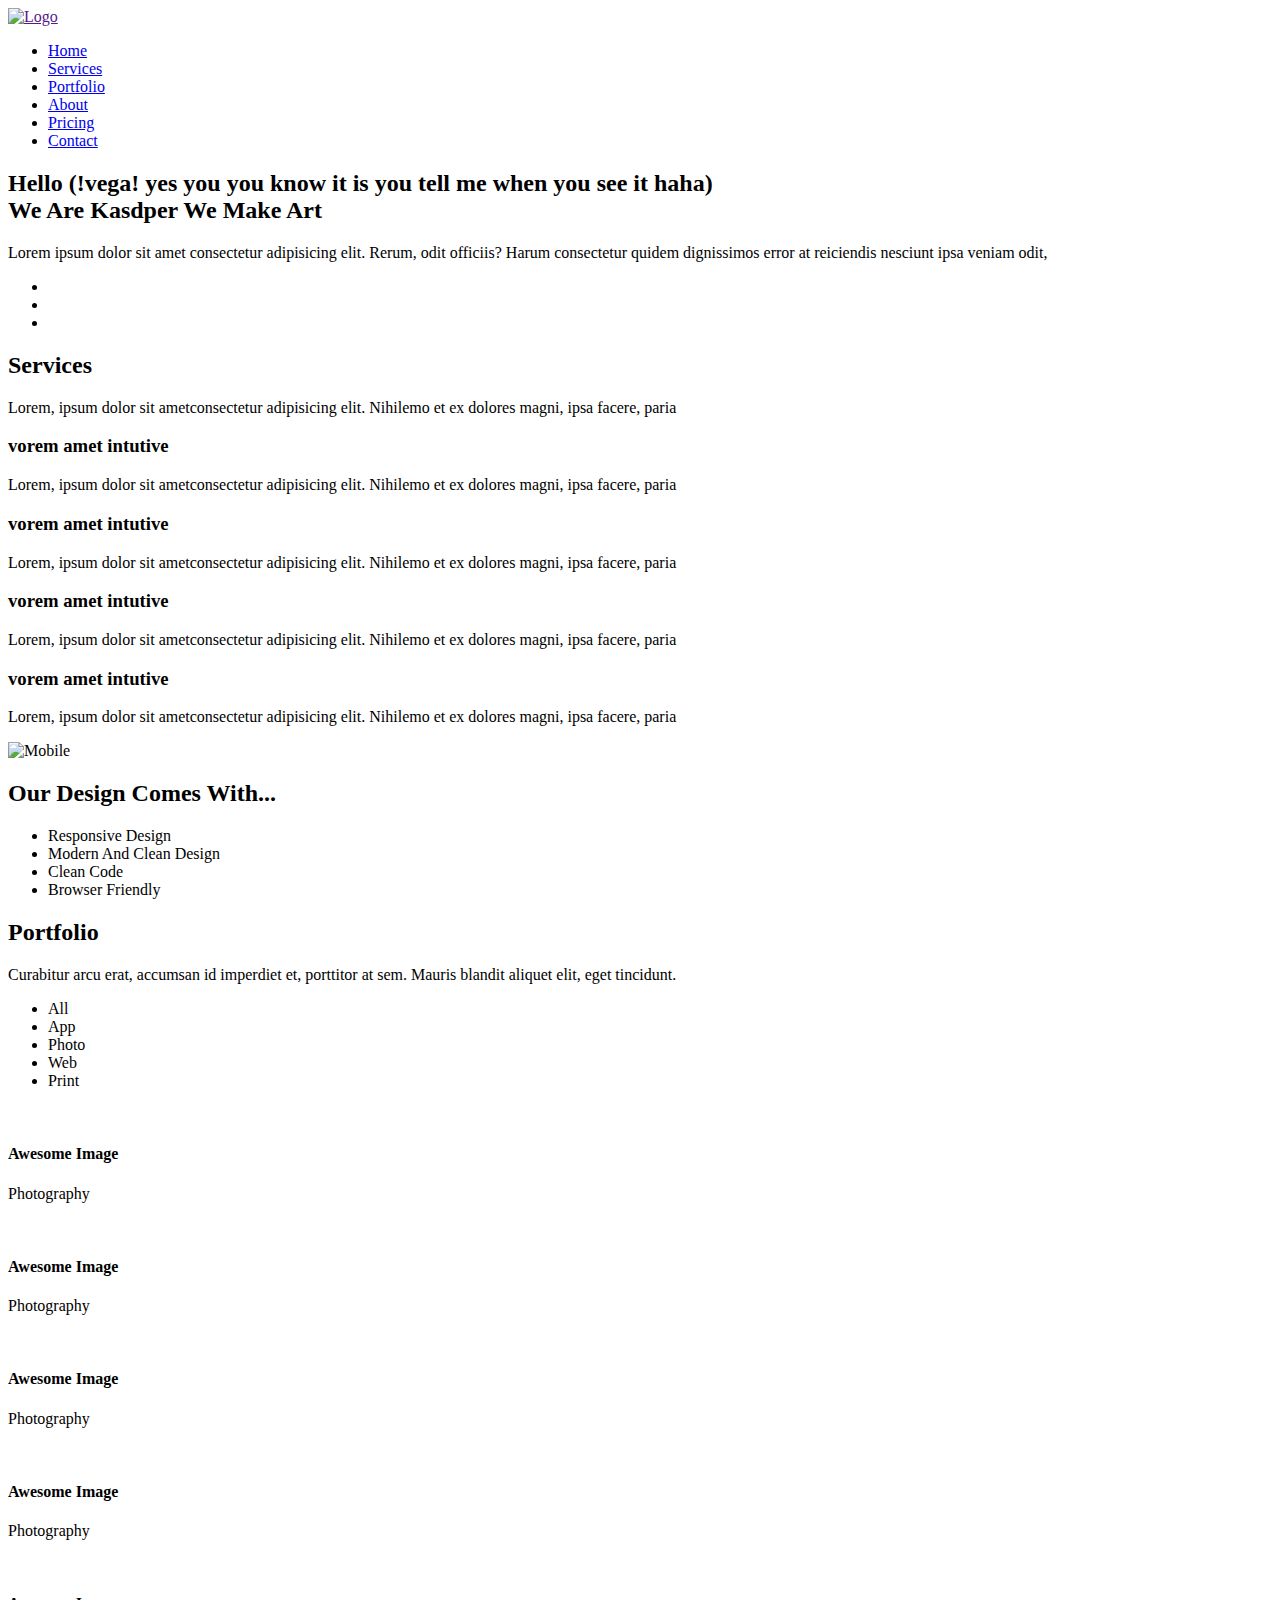
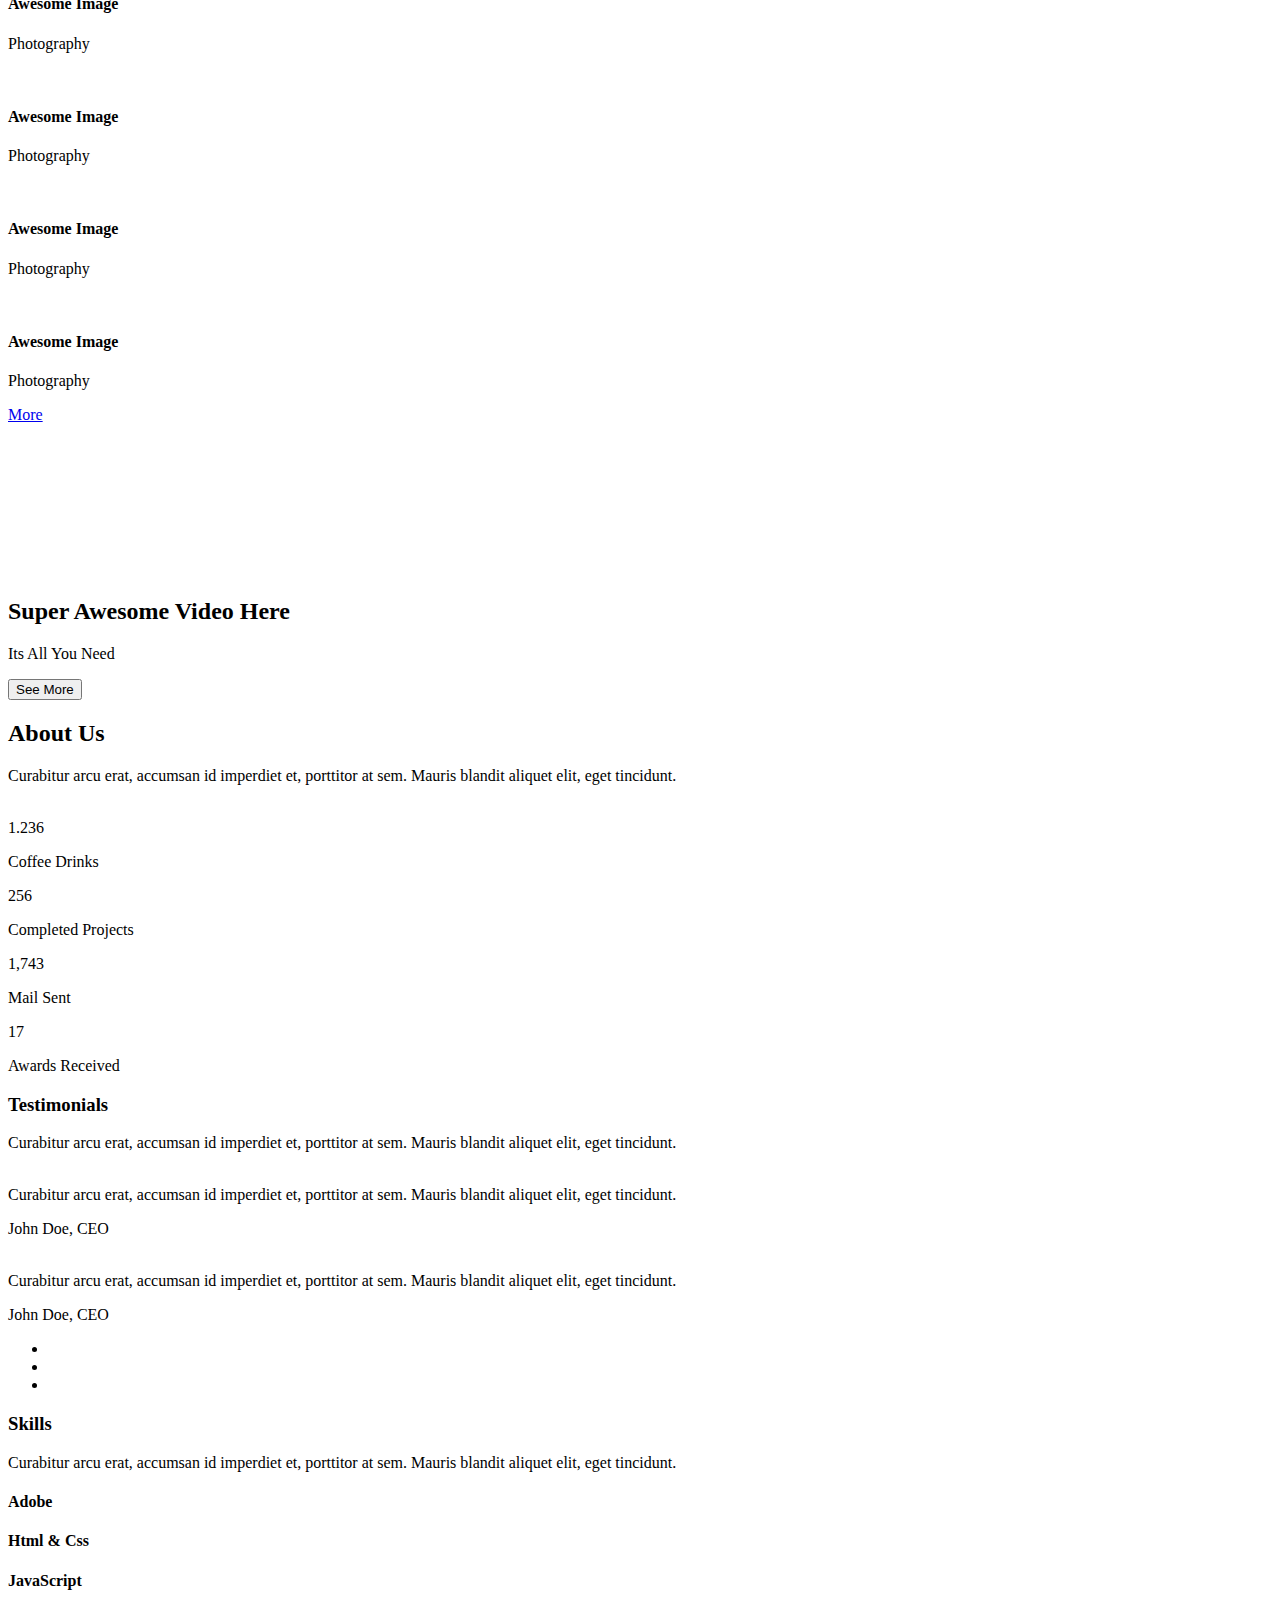
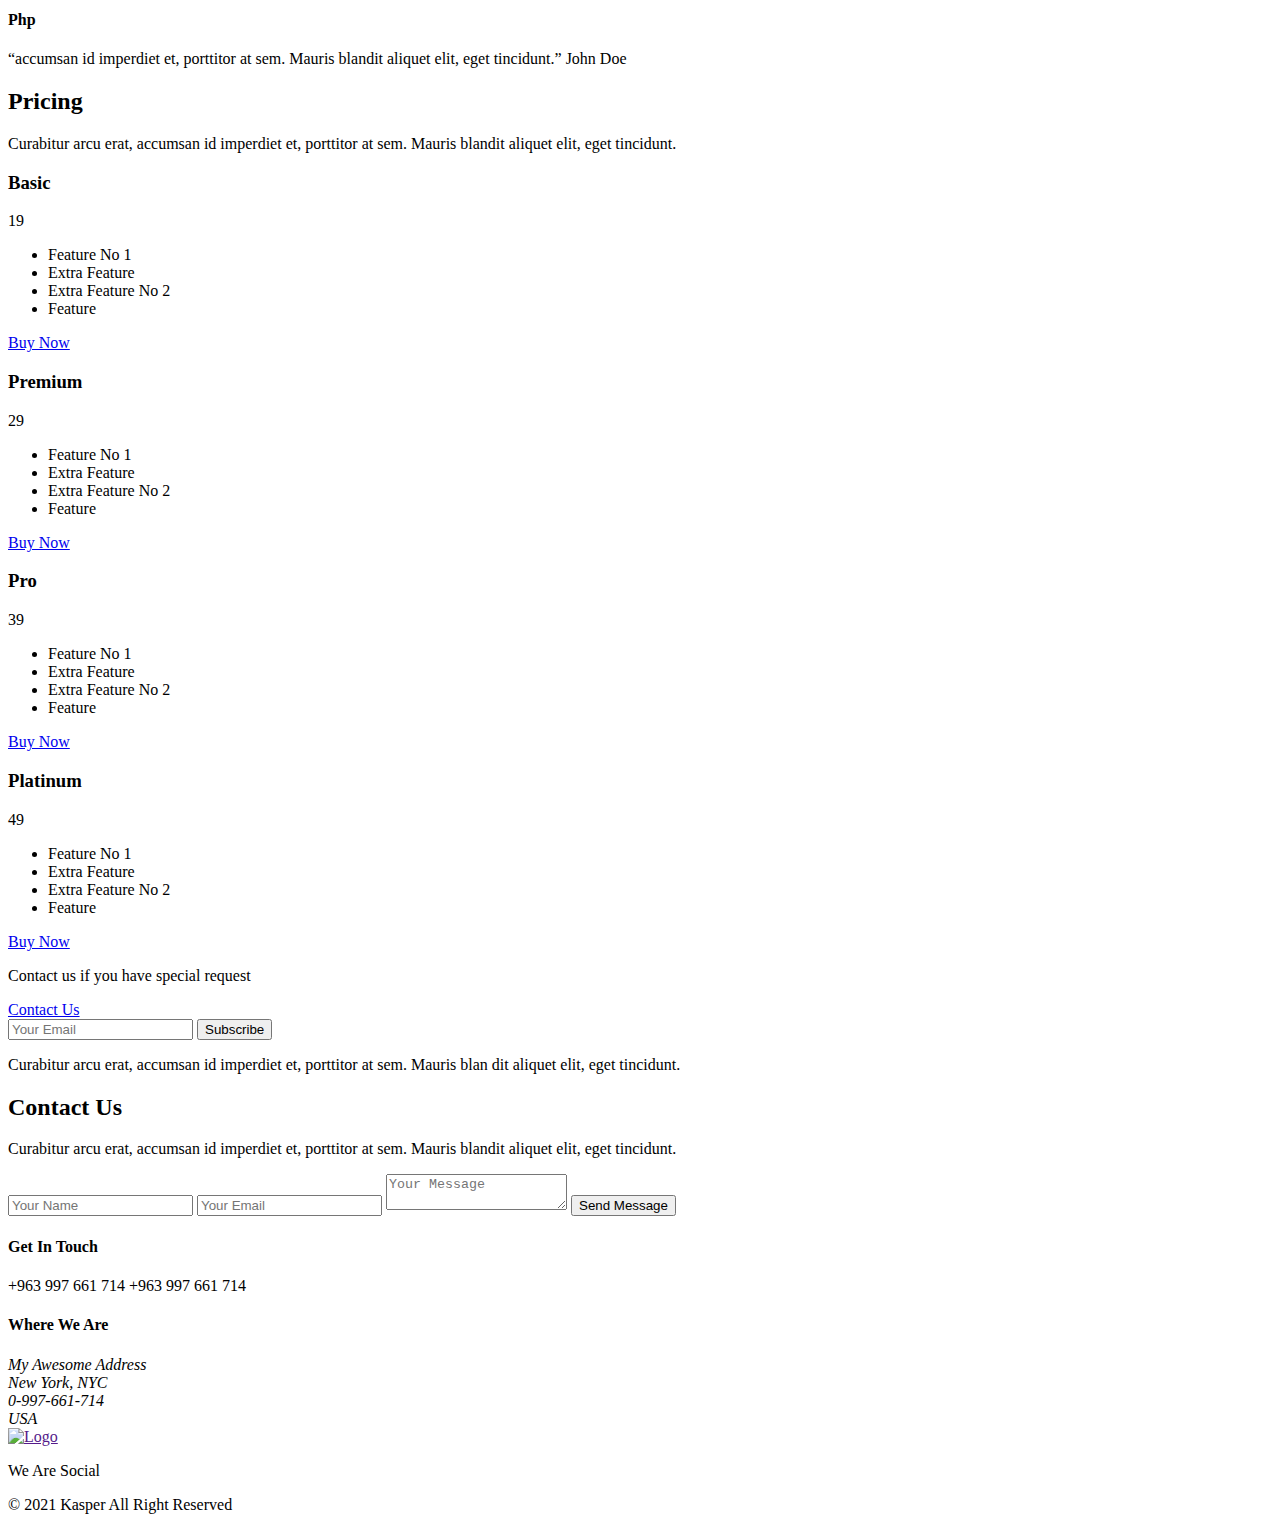
==== template 2/index.html @ e74f60ae "temp" ====
<!DOCTYPE html>
<html lang="en">
  <head>
    <meta charset="UTF-8" />
    <meta http-equiv="X-UA-Compatible" content="IE=edge" />
    <meta name="viewport" content="width=device-width, initial-scale=1.0" />
    <title>kasper your ass | Template Two</title>
    <!-- Render All Elements Normally -->
    <link rel="stylesheet" href="css/normalize.css" />
    <!-- Font Awesome Library -->
    <link rel="stylesheet" href="css/all.min.css" />
    <!-- Main Template CSS File -->
    <link rel="stylesheet" href="css/css.css" />
    <!-- Google Fonts -->
    <link rel="preconnect" href="https://fonts.gstatic.com" />
    <link
      href="https://fonts.googleapis.com/css2?family=Open+Sans:wght@400;700&display=swap"
      rel="stylesheet"
    />
  </head>
  <body>
    <!-- start header -->
    <header>
      <div class="container">
        <a class="logo" href="">
          <img src="./images/images.jpg" alt="Logo" />
        </a>
        <nav>
          <i class="fas fa-bars toggle-menu"></i>
          <ul>
            <li><a class="active" href="#">Home</a></li>
            <li><a href="/services">Services</a></li>
            <li><a href="#portfolio">Portfolio</a></li>
            <li><a href="#">About</a></li>
            <li><a href="#">Pricing</a></li>
            <li><a href="#">Contact</a></li>
          </ul>
          <div class="form">
            <i class="fas fa-search"></i>
          </div>
        </nav>
      </div>
    </header>
    <!-- end header -->
    <!-- start landing -->
    <div class="landing">
      <div class="overlay"></div>
      <div class="text">
        <div class="content">
          <h2>
            Hello (!vega! yes you you know it is you tell me when you see it
            haha)<br />
            We Are Kasdper We Make Art
          </h2>
          <p>
            Lorem ipsum dolor sit amet consectetur adipisicing elit. Rerum, odit
            officiis? Harum consectetur quidem dignissimos error at reiciendis
            nesciunt ipsa veniam odit,
          </p>
        </div>
      </div>
      <i class="fas fa-angle-left change-background fa-2x"></i>
      <i class="fas fa-angle-right change-background fa-2x"></i>
      <ul class="bullets">
        <li></li>
        <li class="active"></li>
        <li></li>
      </ul>
    </div>
    <!-- End Landing -->
    <!-- start services -->
    <div class="services">
      <div class="container">
        <div class="main-heading">
          <h2>Services</h2>
          <p>
            Lorem, ipsum dolor sit ametconsectetur adipisicing elit. Nihilemo et
            ex dolores magni, ipsa facere, paria
          </p>
        </div>
        <div class="services-container">
          <!-- 4 copys of srv-box with diff icons -->
          <div class="srv-box">
            <i class="fas fa-desktop fa-3x"></i>
            <div class="text">
              <h3>vorem amet intutive</h3>
              <p>
                Lorem, ipsum dolor sit ametconsectetur adipisicing elit.
                Nihilemo et ex dolores magni, ipsa facere, paria
              </p>
            </div>
          </div>
          <div class="srv-box">
            <i class="fas fa-cog fa-3x"></i>
            <div class="text">
              <h3>vorem amet intutive</h3>
              <p>
                Lorem, ipsum dolor sit ametconsectetur adipisicing elit.
                Nihilemo et ex dolores magni, ipsa facere, paria
              </p>
            </div>
          </div>
          <div class="srv-box">
            <i class="fas fa-pencil-ruler fa-3x"></i>
            <div class="text">
              <h3>vorem amet intutive</h3>
              <p>
                Lorem, ipsum dolor sit ametconsectetur adipisicing elit.
                Nihilemo et ex dolores magni, ipsa facere, paria
              </p>
            </div>
          </div>
          <div class="srv-box">
            <i class="fas fa-camera fa-3x"></i>
            <div class="text">
              <h3>vorem amet intutive</h3>
              <p>
                Lorem, ipsum dolor sit ametconsectetur adipisicing elit.
                Nihilemo et ex dolores magni, ipsa facere, paria
              </p>
            </div>
          </div>
        </div>
      </div>
    </div>
    <!-- end services -->
    <!-- start design -->
    <div class="design">
      <div class="image">
        <img src="./images/download.png" alt="Mobile" />
      </div>
      <div class="text">
        <h2>Our Design Comes With...</h2>
        <ul>
          <li>Responsive Design</li>
          <li>Modern And Clean Design</li>
          <li>Clean Code</li>
          <li>Browser Friendly</li>
        </ul>
      </div>
    </div>
    <!-- end design -->
    <!-- Start Portfolio -->
    <div id="portfolio" class="portfolio">
      <div class="container">
        <div class="main-heading">
          <h2>Portfolio</h2>
          <p>
            Curabitur arcu erat, accumsan id imperdiet et, porttitor at sem.
            Mauris blandit aliquet elit, eget tincidunt.
          </p>
        </div>
        <ul class="shuffle">
          <li class="active">All</li>
          <li>App</li>
          <li>Photo</li>
          <li>Web</li>
          <li>Print</li>
        </ul>
      </div>
      <div class="imgs-container">
        <div class="box">
          <img src="./images/1.jpeg" alt="" />
          <div class="caption">
            <h4>Awesome Image</h4>
            <p>Photography</p>
          </div>
        </div>
        <div class="box">
          <img src="./images/1.jpeg" alt="" />
          <div class="caption">
            <h4>Awesome Image</h4>
            <p>Photography</p>
          </div>
        </div>
        <div class="box">
          <img src="./images/1.jpeg" alt="" />
          <div class="caption">
            <h4>Awesome Image</h4>
            <p>Photography</p>
          </div>
        </div>
        <div class="box">
          <img src="./images/1.jpeg" alt="" />
          <div class="caption">
            <h4>Awesome Image</h4>
            <p>Photography</p>
          </div>
        </div>
        <div class="box">
          <img src="./images/1.jpeg" alt="" />
          <div class="caption">
            <h4>Awesome Image</h4>
            <p>Photography</p>
          </div>
        </div>
        <div class="box">
          <img src="./images/1.jpeg" alt="" />
          <div class="caption">
            <h4>Awesome Image</h4>
            <p>Photography</p>
          </div>
        </div>
        <div class="box">
          <img src="./images/1.jpeg" alt="" />
          <div class="caption">
            <h4>Awesome Image</h4>
            <p>Photography</p>
          </div>
        </div>
        <div class="box">
          <img src="./images/1.jpeg" alt="" />
          <div class="caption">
            <h4>Awesome Image</h4>
            <p>Photography</p>
          </div>
        </div>
      </div>
      <a href="#" class="more">More</a>
    </div>
    <!-- End Portfolio -->
    <div class="video">
      <video autoplay muted loop>
        <source
          src="./images/The Lamb and the Wolf - Kindred voices(720P_HD).mp4"
          type="video/mp4"
        />
      </video>
      <div class="text">
        <h2>Super Awesome Video Here</h2>
        <p>Its All You Need</p>
        <button>See More</button>
      </div>
    </div>
    <!-- End Video -->
    <!-- Start About -->
    <div class="about">
      <div class="container">
        <div class="main-heading">
          <h2>About Us</h2>
          <p>
            Curabitur arcu erat, accumsan id imperdiet et, porttitor at sem.
            Mauris blandit aliquet elit, eget tincidunt.
          </p>
        </div>
        <img src="./images/about.jpg" alt="" />
      </div>
    </div>
    <!-- End About -->
    <!-- Start Stats -->
    <div class="stats">
      <div class="container">
        <div class="box">
          <i class="fas fa-mug-hot"></i>
          <div class="number">1.236</div>
          <p>Coffee Drinks</p>
        </div>
        <div class="box">
          <i class="far fa-folder"></i>
          <div class="number">256</div>
          <p>Completed Projects</p>
        </div>
        <div class="box">
          <i class="far fa-envelope"></i>
          <div class="number">1,743</div>
          <p>Mail Sent</p>
        </div>
        <div class="box">
          <i class="fas fa-trophy"></i>
          <div class="number">17</div>
          <p>Awards Received</p>
        </div>
      </div>
    </div>
    <!-- End Stats -->
    <!-- Start Skills -->
    <div class="our-skills">
      <div class="container">
        <div class="testimonials">
          <h3>Testimonials</h3>
          <p>
            Curabitur arcu erat, accumsan id imperdiet et, porttitor at sem.
            Mauris blandit aliquet elit, eget tincidunt.
          </p>
          <div class="content">
            <img src="./images/avatar.jpg" alt="" />
            <div class="text">
              Curabitur arcu erat, accumsan id imperdiet et, porttitor at sem.
              Mauris blandit aliquet elit, eget tincidunt.
              <p>John Doe, CEO</p>
            </div>
          </div>
          <div class="content">
            <img src="./images/avatar.jpg" alt="" />
            <div class="text">
              Curabitur arcu erat, accumsan id imperdiet et, porttitor at sem.
              Mauris blandit aliquet elit, eget tincidunt.
              <p>John Doe, CEO</p>
            </div>
          </div>
          <ul class="bullets">
            <li></li>
            <li class="active"></li>
            <li></li>
          </ul>
        </div>
        <div class="skills">
          <h3>Skills</h3>
          <p>
            Curabitur arcu erat, accumsan id imperdiet et, porttitor at sem.
            Mauris blandit aliquet elit, eget tincidunt.
          </p>
          <div class="prog-holder">
            <h4>Adobe</h4>
            <div class="prog">
              <span style="width: 90%" data-progress="90%"></span>
            </div>
          </div>
          <div class="prog-holder">
            <h4>Html &amp; Css</h4>
            <div class="prog">
              <span style="width: 85%" data-progress="85%"></span>
            </div>
          </div>
          <div class="prog-holder">
            <h4>JavaScript</h4>
            <div class="prog">
              <span style="width: 80%" data-progress="80%"></span>
            </div>
          </div>
          <div class="prog-holder">
            <h4>Php</h4>
            <div class="prog">
              <span style="width: 90%" data-progress="90%"></span>
            </div>
          </div>
        </div>
      </div>
    </div>
    <!-- End Skills -->
    <!-- Start Quote -->
    <div class="quote">
      <div class="container">
        <q
          >accumsan id imperdiet et, porttitor at sem. Mauris blandit aliquet
          elit, eget tincidunt.</q
        >
        <span>John Doe</span>
      </div>
    </div>
    <!-- End Quote -->
    <!-- Start Pricing -->
    <div class="pricing">
      <div class="container">
        <div class="main-heading">
          <h2>Pricing</h2>
          <p>
            Curabitur arcu erat, accumsan id imperdiet et, porttitor at sem.
            Mauris blandit aliquet elit, eget tincidunt.
          </p>
        </div>
        <div class="plans">
          <div class="plan">
            <div class="head">
              <h3>Basic</h3>
              <span>19</span>
            </div>
            <ul>
              <li>Feature No 1</li>
              <li>Extra Feature</li>
              <li>Extra Feature No 2</li>
              <li>Feature</li>
            </ul>
            <div class="foot">
              <a href="#">Buy Now</a>
            </div>
          </div>
          <div class="plan">
            <div class="head">
              <h3>Premium</h3>
              <span>29</span>
            </div>
            <ul>
              <li>Feature No 1</li>
              <li>Extra Feature</li>
              <li>Extra Feature No 2</li>
              <li>Feature</li>
            </ul>
            <div class="foot">
              <a href="#">Buy Now</a>
            </div>
          </div>
          <div class="plan">
            <div class="head">
              <h3>Pro</h3>
              <span>39</span>
            </div>
            <ul>
              <li>Feature No 1</li>
              <li>Extra Feature</li>
              <li>Extra Feature No 2</li>
              <li>Feature</li>
            </ul>
            <div class="foot">
              <a href="#">Buy Now</a>
            </div>
          </div>
          <div class="plan">
            <div class="head">
              <h3>Platinum</h3>
              <span>49</span>
            </div>
            <ul>
              <li>Feature No 1</li>
              <li>Extra Feature</li>
              <li>Extra Feature No 2</li>
              <li>Feature</li>
            </ul>
            <div class="foot">
              <a href="#">Buy Now</a>
            </div>
          </div>
        </div>
        <p class="contact-text">Contact us if you have special request</p>
        <a href="#" class="contact-link">Contact Us</a>
      </div>
    </div>
    <!-- End Pricing -->
    <!-- Start Subscribe -->
    <div class="subscribe">
      <div class="container">
        <form action="">
          <i class="far fa-envelope fa-lg"></i>
          <input type="email" name="mail" placeholder="Your Email" />
          <input type="submit" value="Subscribe" />
        </form>
        <p>
          Curabitur arcu erat, accumsan id imperdiet et, porttitor at sem.
          Mauris blan dit aliquet elit, eget tincidunt.
        </p>
      </div>
    </div>
    <!-- End Subscribe -->
    <!-- Start Contact -->
    <div class="contact">
      <div class="container">
        <div class="main-heading">
          <h2>Contact Us</h2>
          <p>
            Curabitur arcu erat, accumsan id imperdiet et, porttitor at sem.
            Mauris blandit aliquet elit, eget tincidunt.
          </p>
        </div>
        <div class="content">
          <form action="">
            <input
              class="main-input"
              type="text"
              name="name"
              placeholder="Your Name"
            />
            <input
              class="main-input"
              type="email"
              name="mail"
              placeholder="Your Email"
            />
            <textarea
              class="main-input"
              name="message"
              placeholder="Your Message"
            ></textarea>
            <input type="submit" value="Send Message" />
          </form>
          <div class="info">
            <h4>Get In Touch</h4>
            <span class="phone">+963 997 661 714</span>
            <span class="phone">+963 997 661 714</span>
            <h4>Where We Are</h4>
            <address>
              My Awesome Address <br />New York, NYC<br />0-997-661-714<br />USA
            </address>
          </div>
        </div>
      </div>
    </div>
    <!-- End Contact -->
    <!-- Start Footer -->
    <div class="footer">
      <div class="container">
        <a class="logo" href="">
          <img src="./images/images.jpg" alt="Logo" />
        </a>
        <p>We Are Social</p>
        <div class="social-icons">
          <a
            class="face"
            href="https://www.facebook.com/yazan.melsy"
            target="_blank"
            ><i class="fab fa-facebook-f"></i
          ></a>
          <a class="tweet" href="#" target="_blank"
            ><i class="fab fa-twitter"></i
          ></a>
          <a class="home" href="#" target="_blank"
            ><i class="fas fa-home"></i
          ></a>
          <a class="link" href="#" target="_blank"
            ><i class="fab fa-linkedin"></i
          ></a>
        </div>
        <p class="copyright">
          &copy; 2021 <span>Kasper</span> All Right Reserved
        </p>
      </div>
    </div>
    <!-- End Footer -->
    <span class="up"></span>
    <script src="main.js"></script>
  </body>
</html>
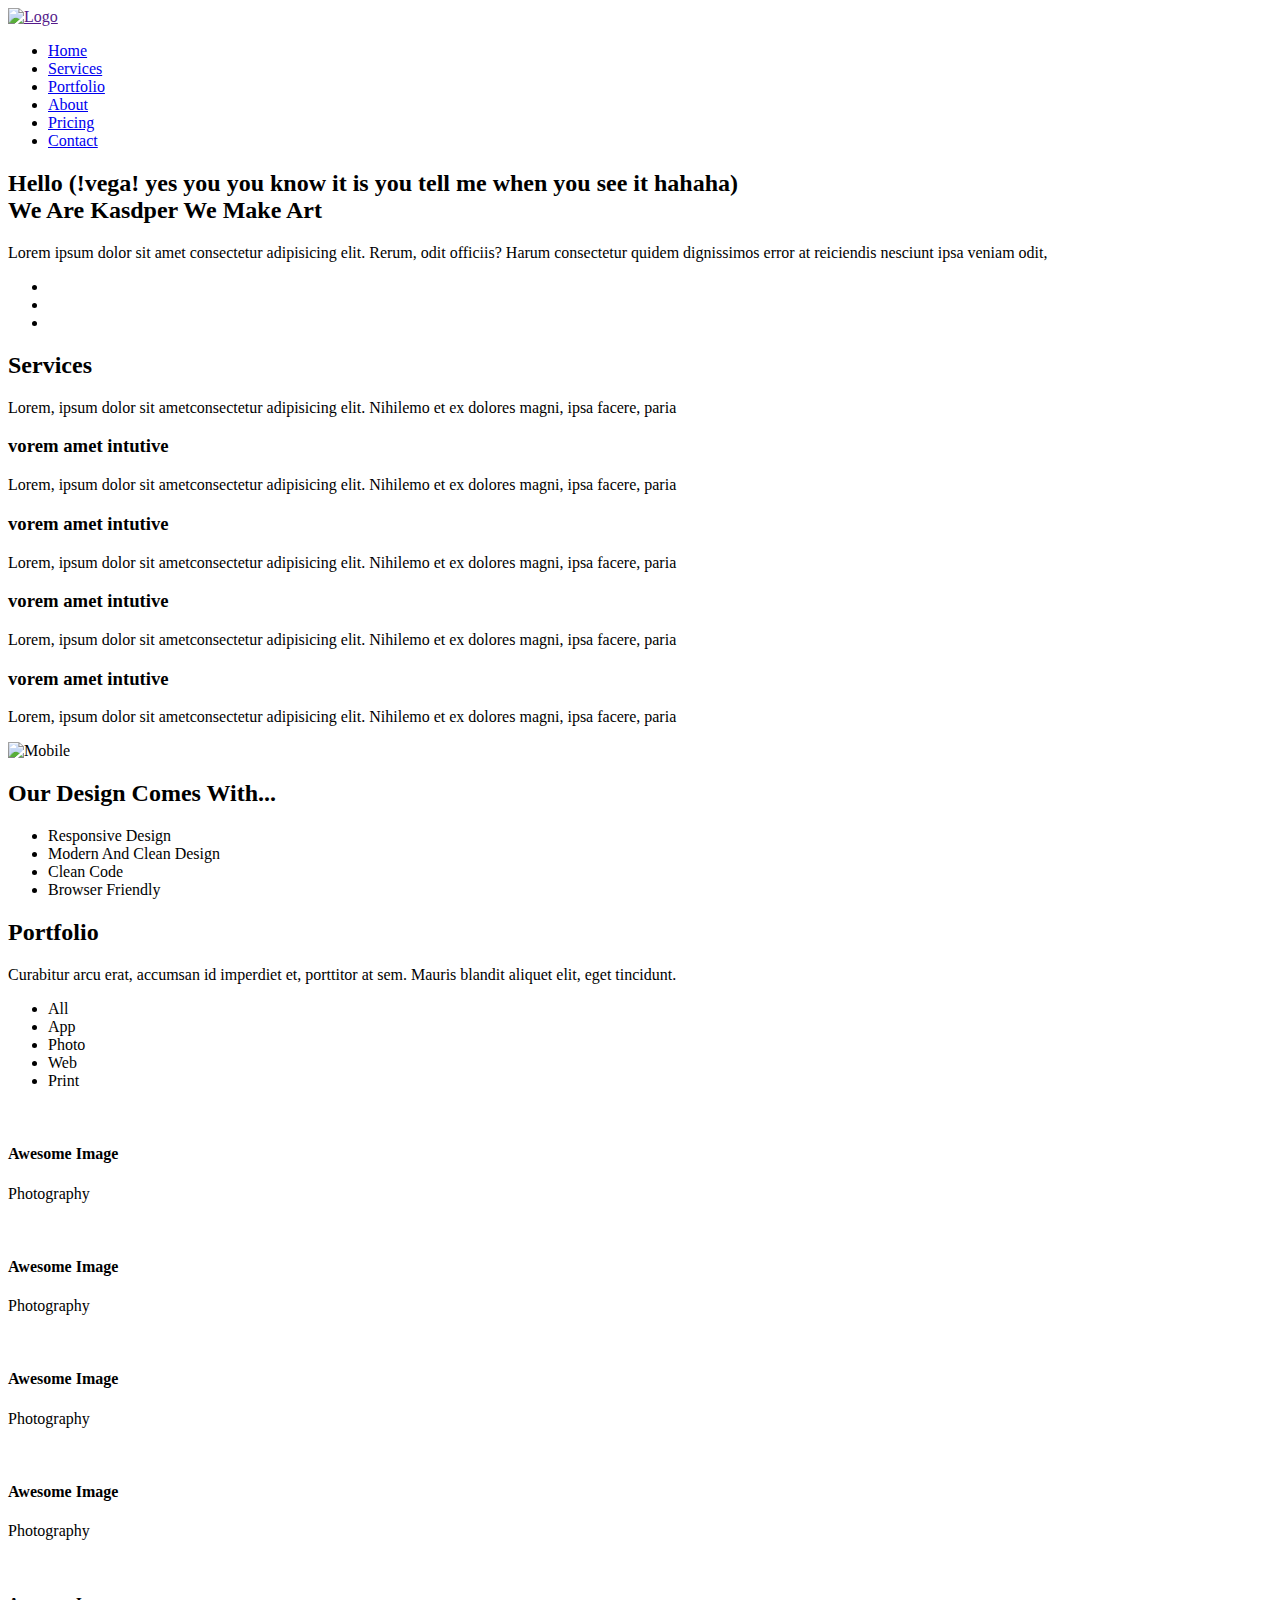
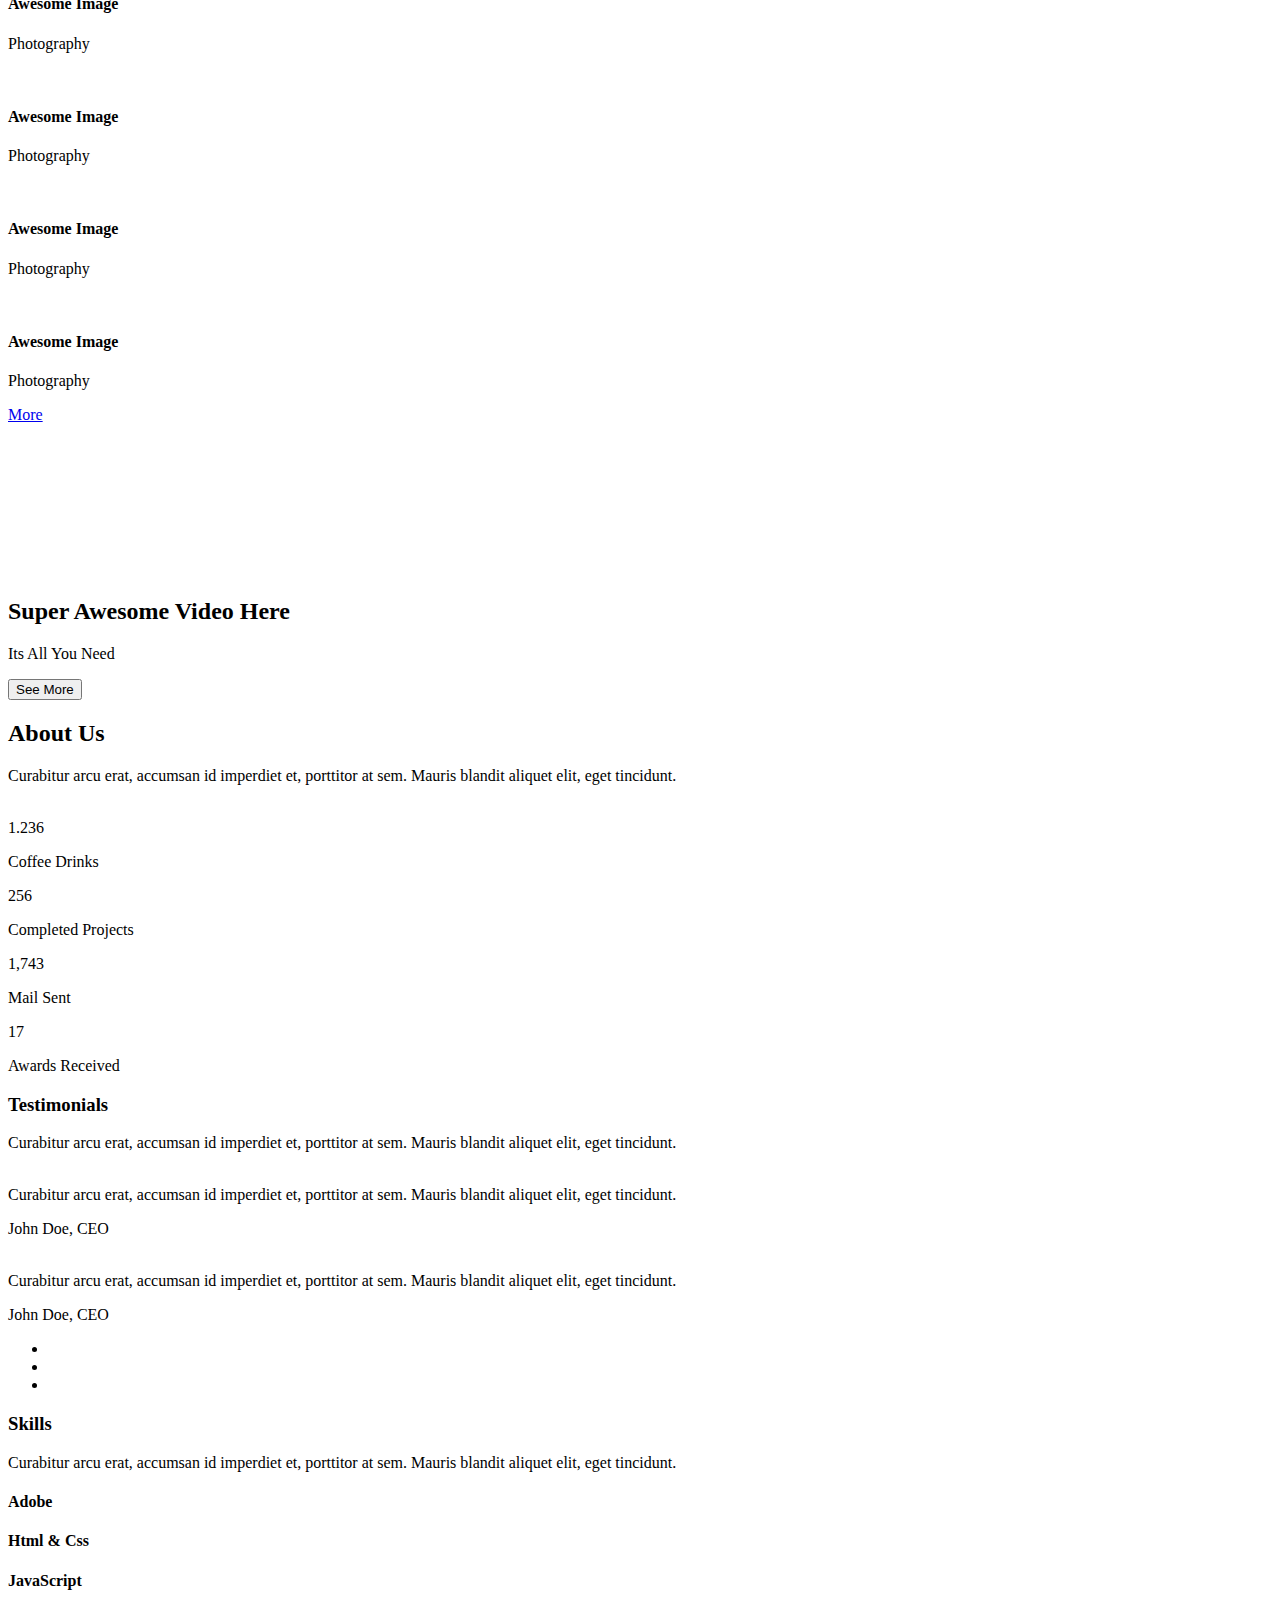
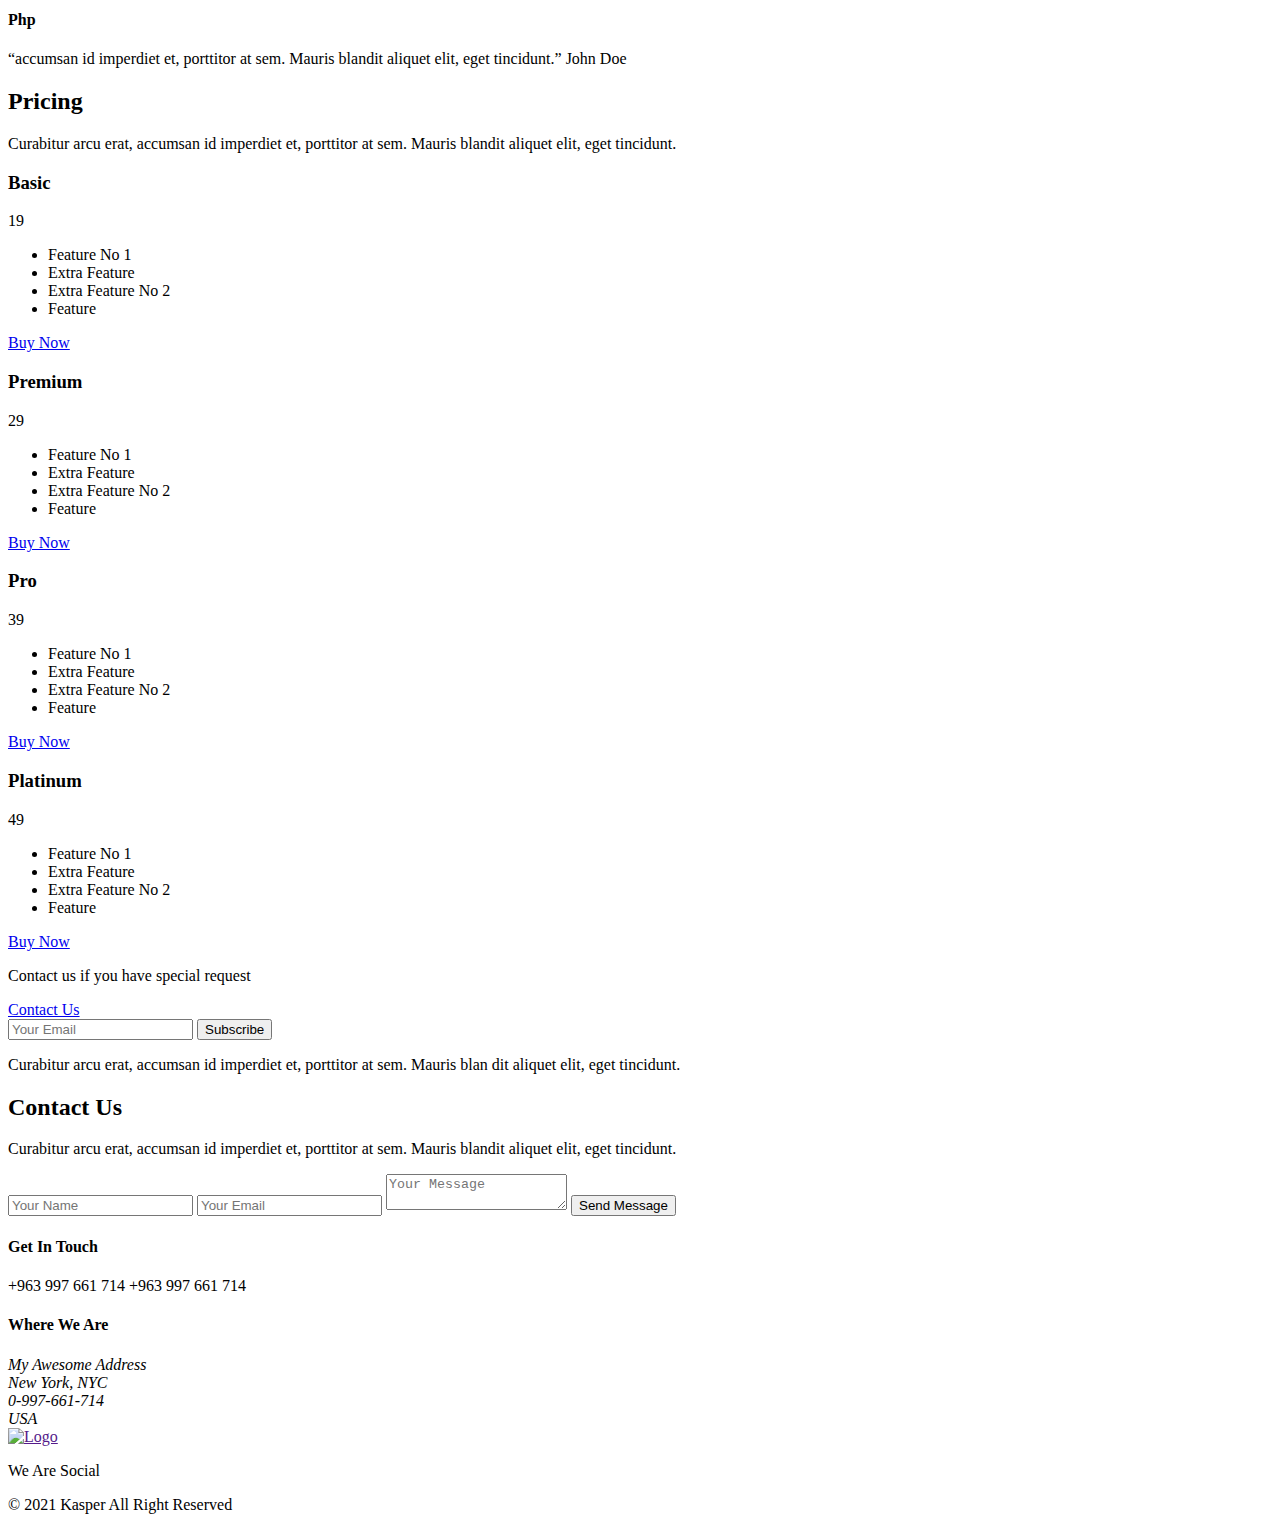
==== commit 9cbc0a66: "d" ====
--- a/template 2/index.html
+++ b/template 2/index.html
@@ -49,7 +49,7 @@
         <div class="content">
           <h2>
             Hello (!vega! yes you you know it is you tell me when you see it
-            haha)<br />
+            hahaha)<br />
             We Are Kasdper We Make Art
           </h2>
           <p>
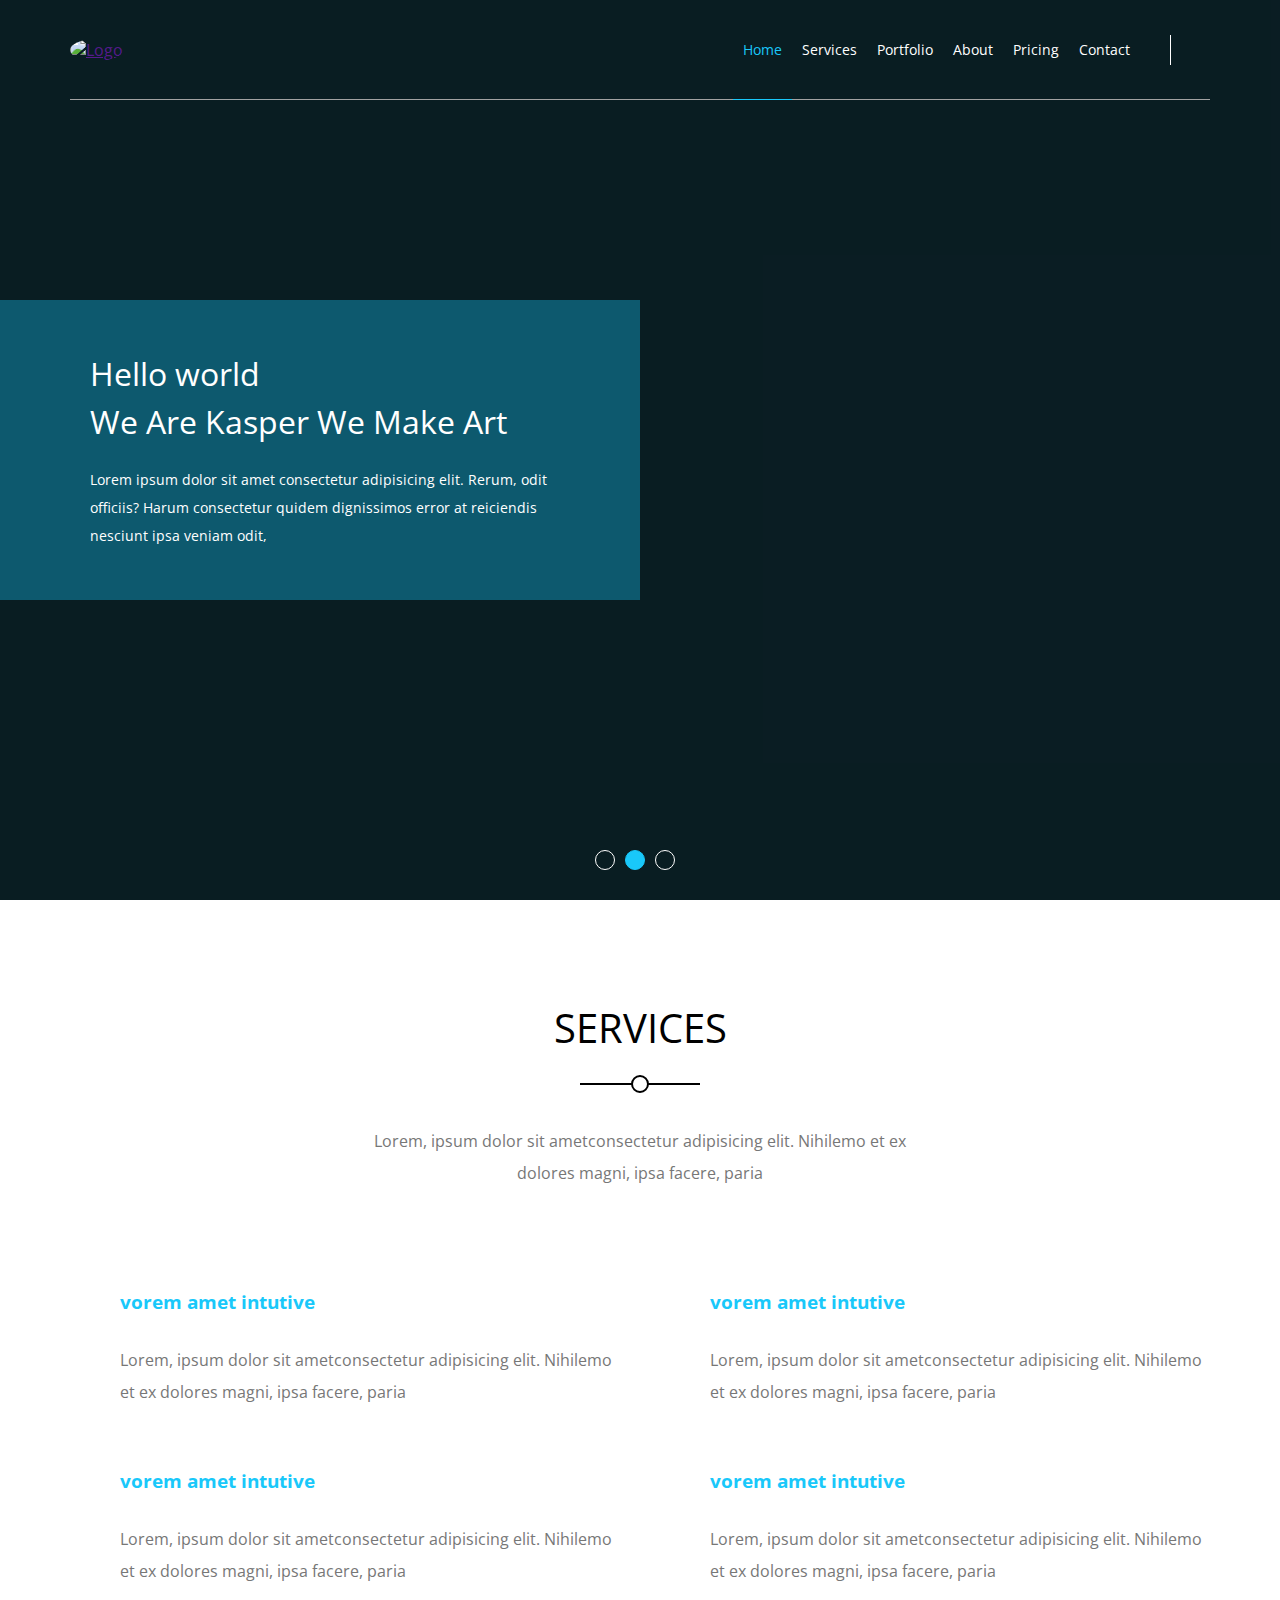
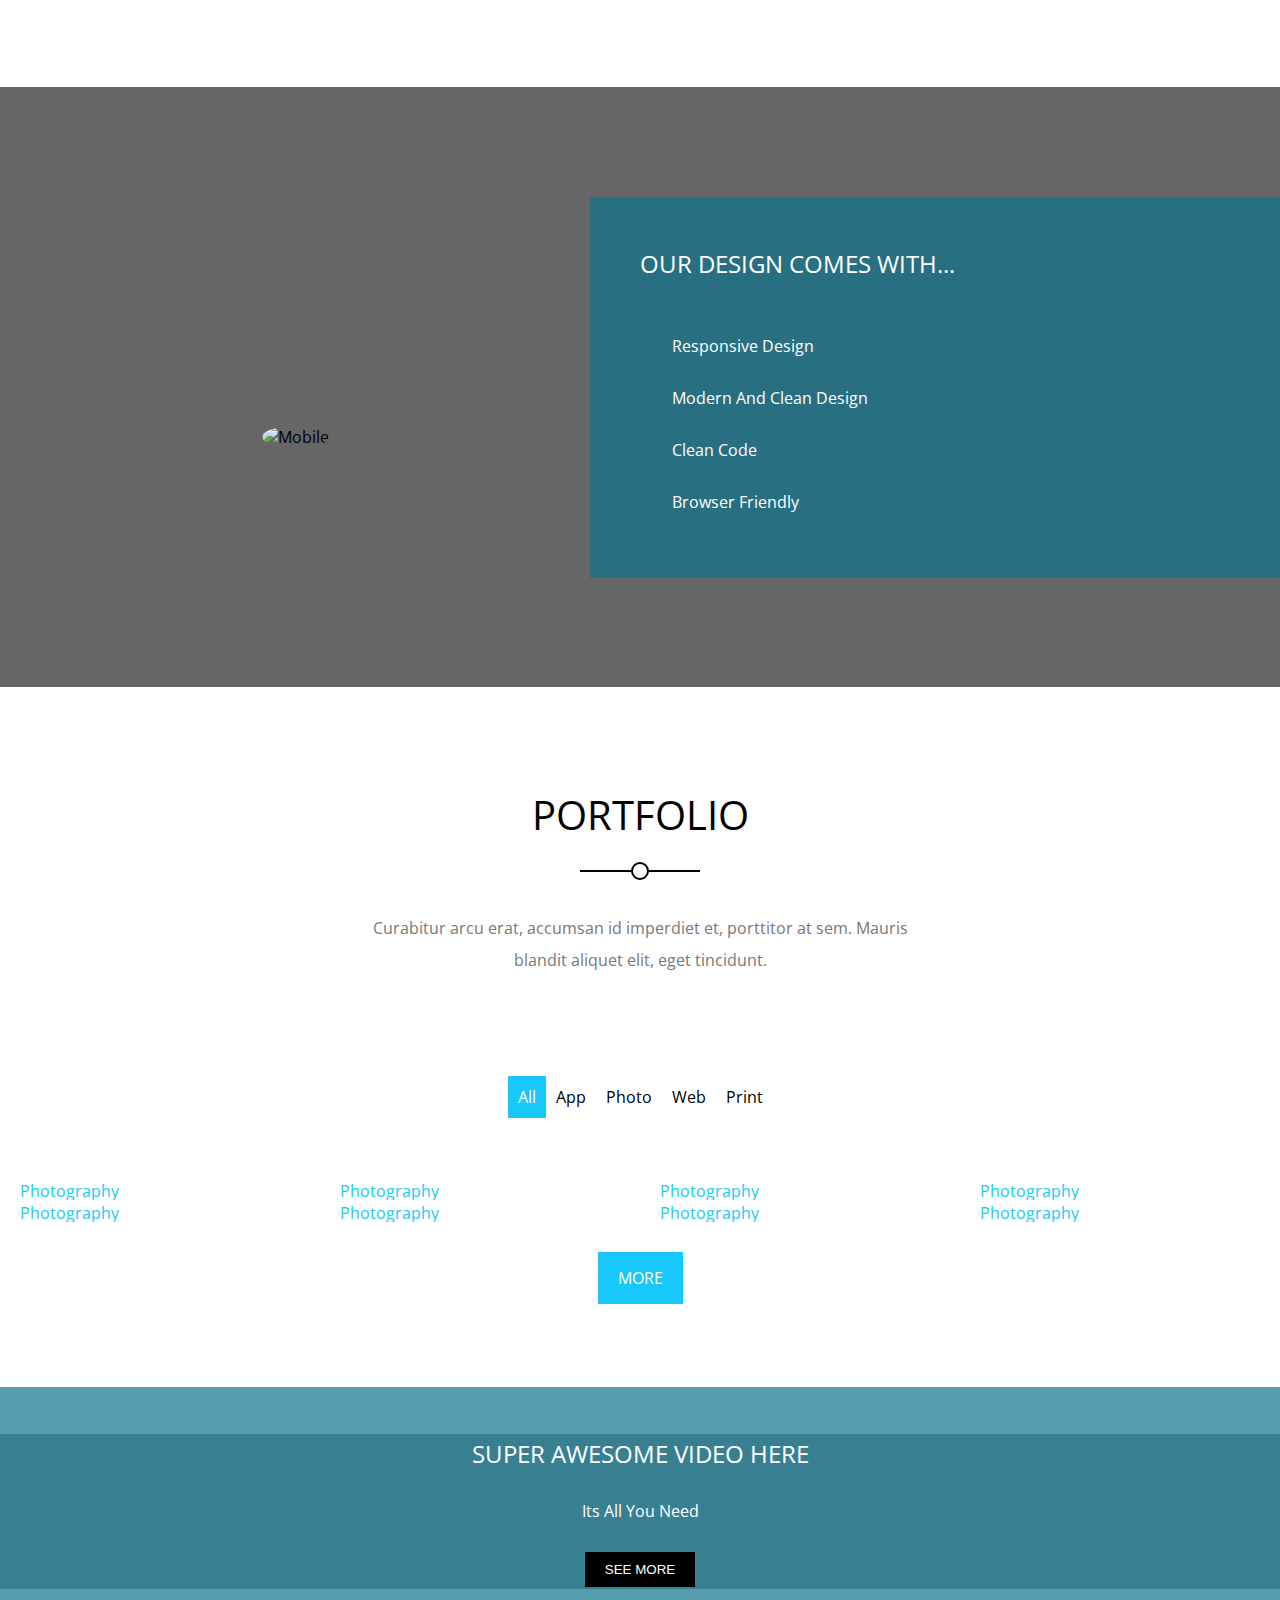
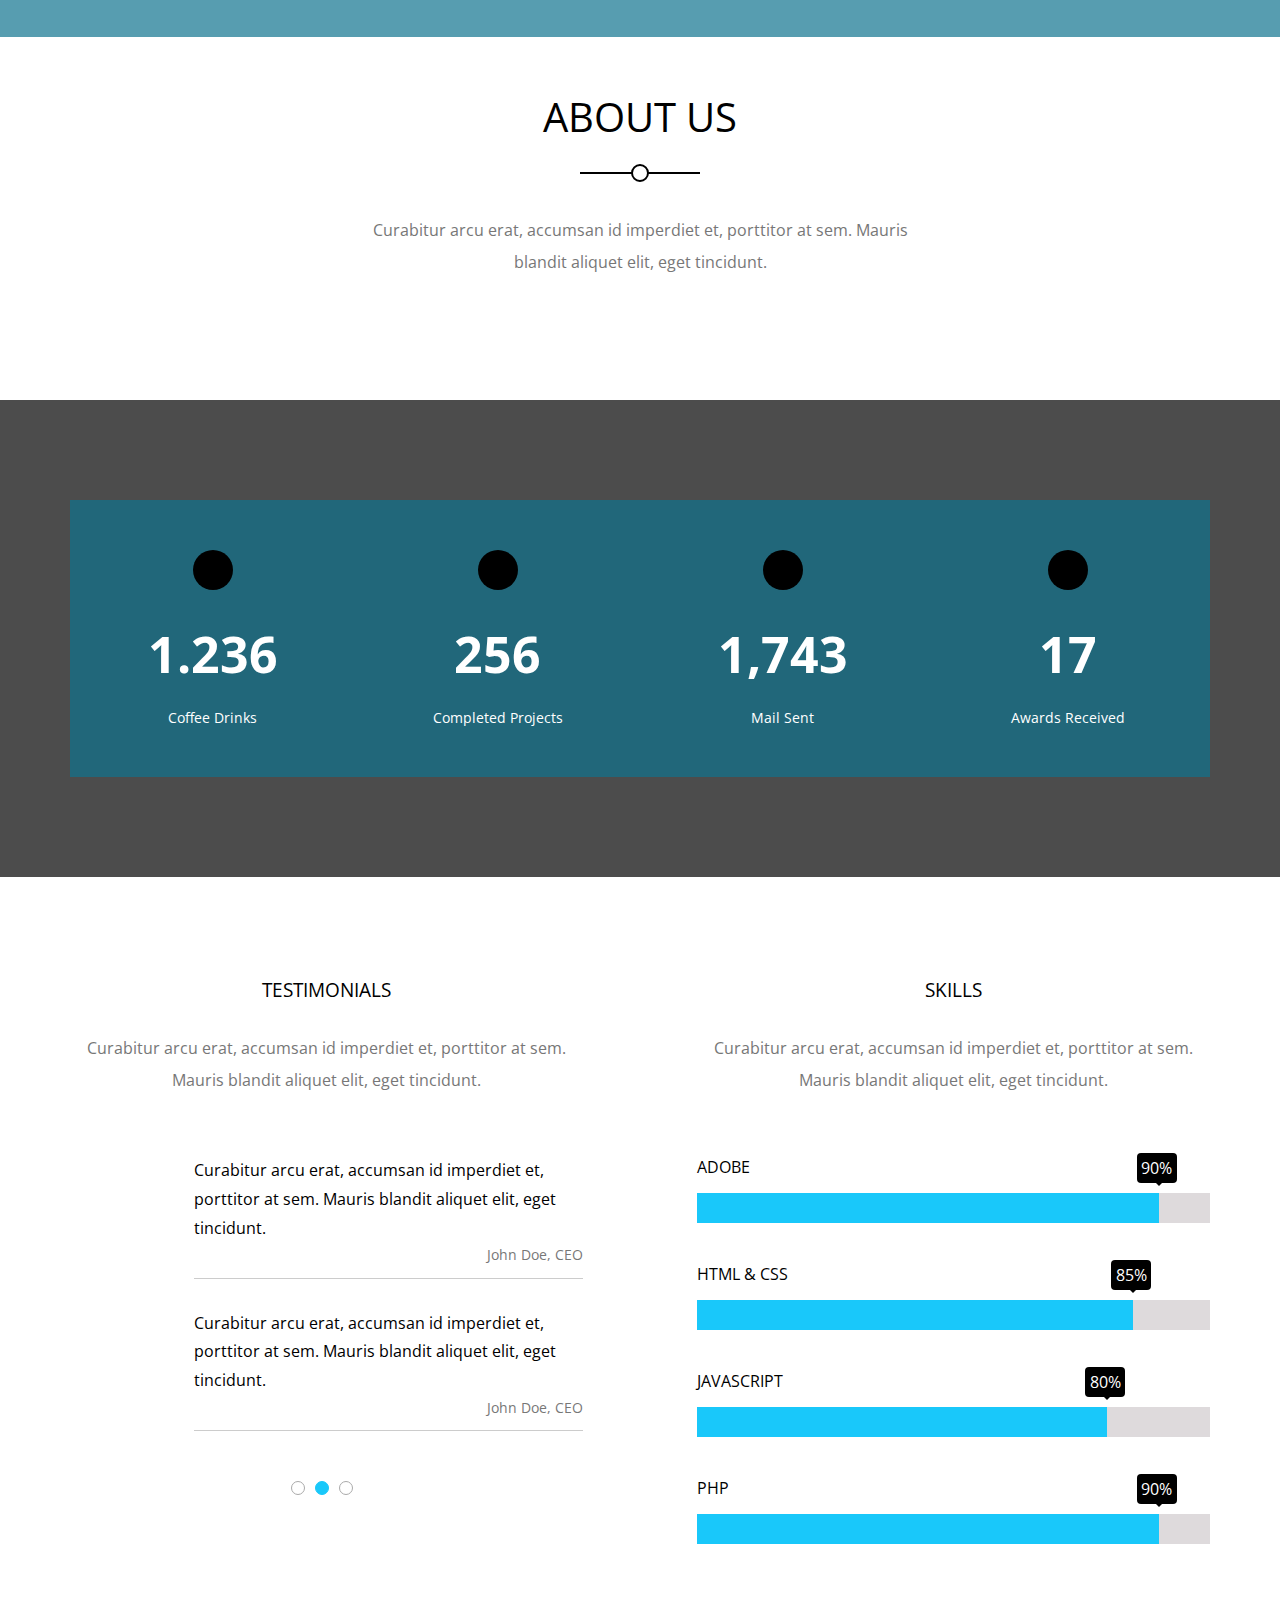
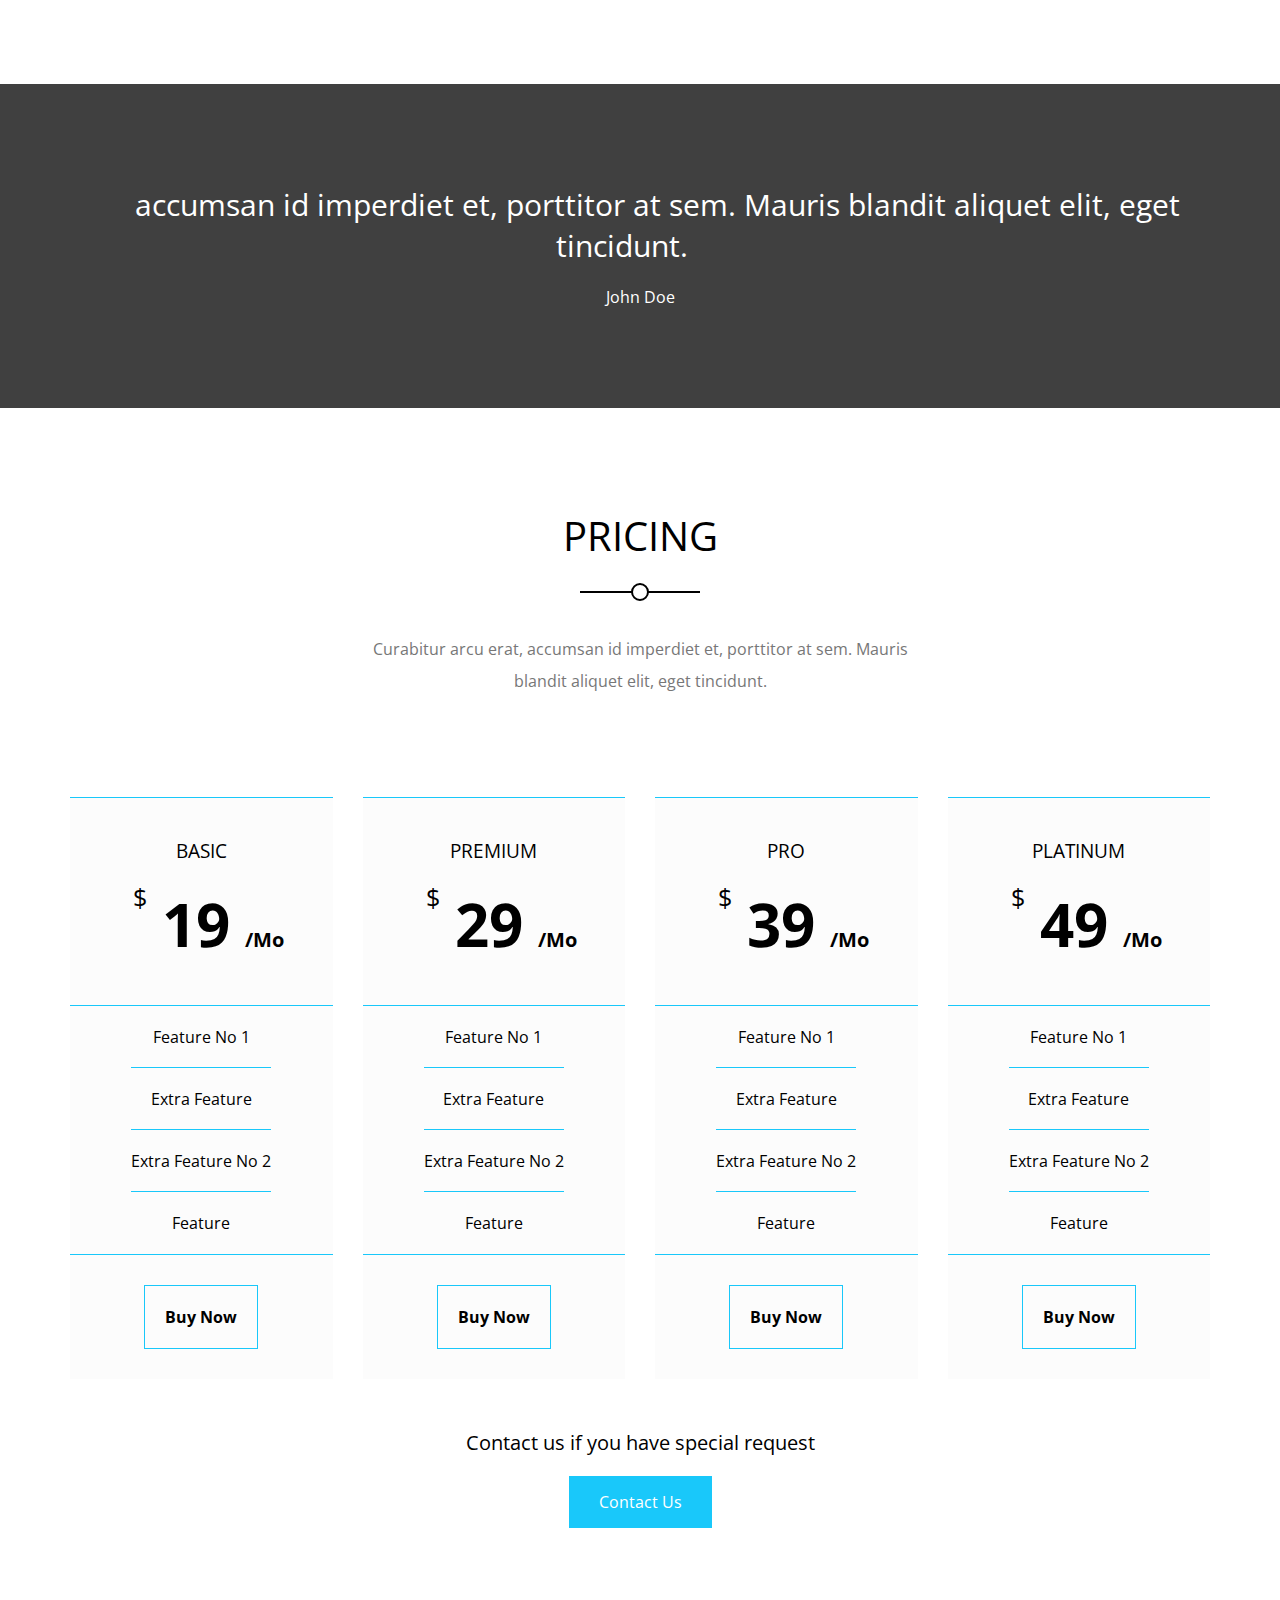
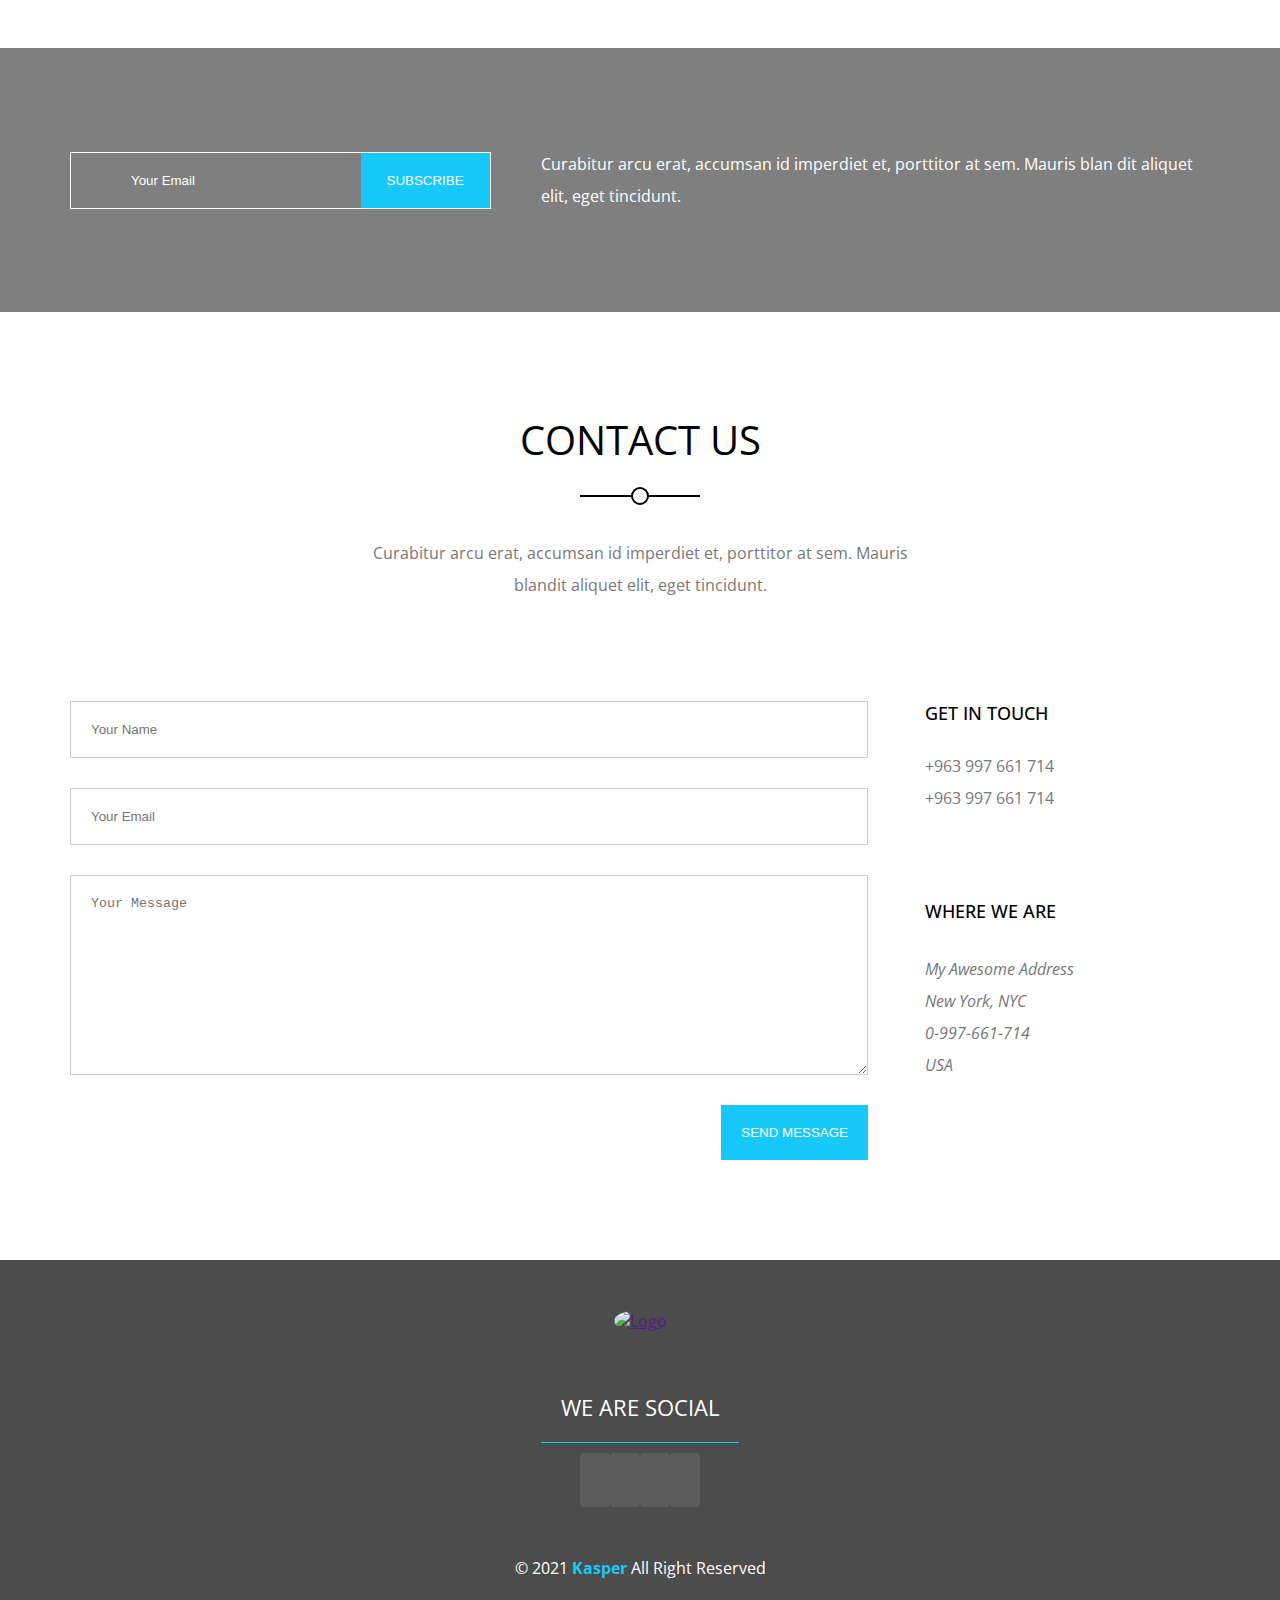
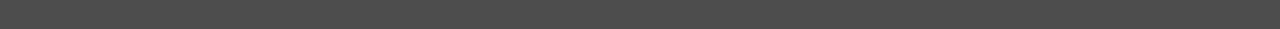
==== commit 478e706c: "." ====
--- a/template 2/index.html
+++ b/template 2/index.html
@@ -48,9 +48,8 @@
       <div class="text">
         <div class="content">
           <h2>
-            Hello (!vega! yes you you know it is you tell me when you see it
-            hahaha)<br />
-            We Are Kasdper We Make Art
+            Hello world<br />
+            We Are Kasper We Make Art
           </h2>
           <p>
             Lorem ipsum dolor sit amet consectetur adipisicing elit. Rerum, odit
--- a/template 2/css/css.css
+++ b/template 2/css/css.css
@@ -0,0 +1,1220 @@
+/* start variables */
+:root {
+  --mainColor: #19c8fa;
+  --transpernt-color: rgb(15 116 143 / 70%);
+  --section-padding: 100px;
+  --icon-sec-color: #0084a8;
+}
+/* end variables */
+/* global rules */
+* {
+  -webkit-box-sizing: border-box;
+  -moz-box-sizing: border-box;
+  box-sizing: border-box;
+  margin: 0;
+  padding: 0;
+}
+
+html {
+  scroll-behavior: smooth;
+}
+
+body {
+  font-family: "Open Sans", sans-serif;
+}
+
+ul {
+  list-style: none;
+}
+
+.container {
+  padding-left: 15px;
+  padding-right: 15px;
+  margin-left: auto;
+  margin-right: auto;
+}
+/* Small */
+@media (min-width: 768px) {
+  .container {
+    width: 750px;
+  }
+}
+/* Medium */
+@media (min-width: 992px) {
+  .container {
+    width: 970px;
+  }
+}
+/* Large */
+@media (min-width: 1200px) {
+  .container {
+    width: 1170px;
+  }
+}
+/* end global rules */
+/* start component */
+
+.main-heading {
+  text-align: center;
+}
+.main-heading h2 {
+  font-weight: normal;
+  font-size: 40px;
+  position: relative;
+  margin-bottom: 70px;
+  text-transform: uppercase;
+}
+.main-heading h2::before {
+  content: "";
+  position: absolute;
+  left: 50%;
+  width: 120px;
+  height: 2px;
+  background-color: black;
+  bottom: -30px;
+  transform: translateX(-50%);
+  -webkit-transform: translateX(-50%);
+  -moz-transform: translateX(-50%);
+  -ms-transform: translateX(-50%);
+  -o-transform: translateX(-50%);
+}
+.main-heading h2::after {
+  content: "";
+  position: absolute;
+  left: 50%;
+  bottom: -38px;
+  background-color: white;
+  width: 14px;
+  height: 14px;
+  border-radius: 50%;
+  -webkit-border-radius: 50%;
+  -moz-border-radius: 50%;
+  -ms-border-radius: 50%;
+  -o-border-radius: 50%;
+  border: 2px solid black;
+  transform: translateX(-50%);
+  -webkit-transform: translateX(-50%);
+  -moz-transform: translateX(-50%);
+  -ms-transform: translateX(-50%);
+  -o-transform: translateX(-50%);
+}
+.main-heading p {
+  width: 550px;
+  margin: 0 auto 100px;
+  max-width: 100%;
+  line-height: 2;
+  color: #777;
+}
+/* end component */
+/* start Header */
+header {
+  position: absolute;
+  left: 0;
+  width: 100%;
+  z-index: 2;
+}
+header .container {
+  display: flex;
+  justify-content: space-between;
+  align-items: center;
+  position: relative;
+  min-height: 97px;
+}
+header .container::after {
+  width: calc(100% - 30px);
+  content: "";
+  background-color: #a2a2a2;
+  height: 1px;
+  position: absolute;
+  bottom: 0;
+  left: 15px;
+}
+header img {
+  height: 60px;
+  border-radius: 50%;
+}
+header nav {
+  flex: 1;
+  display: flex;
+  justify-content: flex-end;
+  align-items: center;
+}
+header nav .toggle-menu {
+  color: white;
+  font-size: 22px;
+}
+@media (min-width: 768px) {
+  header nav .toggle-menu {
+    display: none;
+  }
+}
+header nav ul {
+  display: flex;
+}
+@media (max-width: 767px) {
+  header nav ul {
+    display: none;
+  }
+  header nav .toggle-menu:hover + ul {
+    display: flex;
+    flex-direction: column;
+    position: absolute;
+    top: 100%;
+    left: 0;
+    width: 100%;
+    background-color: rgba(0, 0, 0, 50%);
+  }
+  header nav .toggle-menu:hover + ul li a {
+    padding: 15px;
+  }
+}
+
+header nav ul li a {
+  display: block;
+  color: white;
+  text-decoration: none;
+  font-size: 14px;
+  transition: 0.3s;
+  -webkit-transition: 0.3s;
+  -moz-transition: 0.3s;
+  -ms-transition: 0.3s;
+  -o-transition: 0.3s;
+  padding: 40px 10px;
+  position: relative;
+  z-index: 2;
+}
+header nav ul li a.active,
+header nav ul li a:hover {
+  color: var(--mainColor);
+  border-bottom: 1px solid var(--mainColor);
+}
+header nav .form {
+  width: 40px;
+  height: 30px;
+  position: relative;
+  margin-left: 30px;
+  border-left: 1px solid white;
+}
+header nav .form i {
+  position: absolute;
+  color: white;
+  font-size: 20px;
+  top: 50%;
+  right: 0;
+  transform: translateY(-50%);
+  -webkit-transform: translateY(-50%);
+  -moz-transform: translateY(-50%);
+  -ms-transform: translateY(-50%);
+  -o-transform: translateY(-50%);
+  cursor: pointer;
+}
+/* End Header */
+/* start landing */
+.landing {
+  min-height: 100vh;
+  background-image: url(../images/wallpapertip_owl-wallpaper-hd_1465526.jpg);
+  background-size: cover;
+  background-position: center;
+  background-color: #12353f;
+}
+.landing .overlay {
+  position: absolute;
+  left: 0;
+  top: 0;
+  width: 100%;
+  height: 100%;
+  background-color: rgba(0, 0, 0, 45%);
+}
+.landing .text {
+  position: absolute;
+  left: 0;
+  top: 50%;
+  transform: translateY(-50%);
+  -webkit-transform: translateY(-50%);
+  -moz-transform: translateY(-50%);
+  -ms-transform: translateY(-50%);
+  -o-transform: translateY(-50%);
+  width: 50%;
+  padding: 50px;
+  background-color: var(--transpernt-color);
+  color: white;
+  display: flex;
+  justify-content: flex-end;
+}
+
+.landing .text .content {
+  max-width: 500px;
+}
+@media (max-width: 767px) {
+  .landing .text {
+    width: 100%;
+  }
+  .landing .text .content {
+    max-width: 100%;
+  }
+}
+.landing .text .content h2 {
+  font-size: 32px;
+  font-weight: normal;
+  line-height: 1.5;
+  margin-bottom: 20px;
+}
+.landing .text .content p {
+  font-size: 14px;
+  line-height: 2;
+}
+
+.landing .change-background {
+  position: absolute;
+  top: 50%;
+  transform: translateY(-50%);
+  -webkit-transform: translateY(-50%);
+  -moz-transform: translateY(-50%);
+  -ms-transform: translateY(-50%);
+  -o-transform: translateY(-50%);
+  color: #ddd;
+}
+@media (max-width: 767px) {
+  .landing .change-background {
+    display: none;
+  }
+}
+.landing .fa-angle-left {
+  left: 30px;
+  cursor: pointer;
+  transition: 0.3s;
+  -webkit-transition: 0.3s;
+  -moz-transition: 0.3s;
+  -ms-transition: 0.3s;
+  -o-transition: 0.3s;
+}
+.landing .fa-angle-right {
+  right: 30px;
+  cursor: pointer;
+  transition: 0.3s;
+  -webkit-transition: 0.3s;
+  -moz-transition: 0.3s;
+  -ms-transition: 0.3s;
+  -o-transition: 0.3s;
+}
+.landing .fa-angle-left:hover,
+.landing .fa-angle-right:hover {
+  color: var(--mainColor);
+}
+.landing .bullets {
+  position: absolute;
+  display: flex;
+  left: 50%;
+  bottom: 30px;
+  transform: translateX(-50%);
+  -webkit-transform: translateX(-50%);
+  -moz-transform: translateX(-50%);
+  -ms-transform: translateX(-50%);
+  -o-transform: translateX(-50%);
+}
+.landing .bullets li {
+  width: 20px;
+  height: 20px;
+  border: 1px solid white;
+  margin-right: 10px;
+  border-radius: 50%;
+  -webkit-border-radius: 50%;
+  -moz-border-radius: 50%;
+  -ms-border-radius: 50%;
+  -o-border-radius: 50%;
+  cursor: pointer;
+  transition: 0.3s;
+  -webkit-transition: 0.3s;
+  -moz-transition: 0.3s;
+  -ms-transition: 0.3s;
+  -o-transition: 0.3s;
+}
+.landing .bullets li:hover {
+  opacity: 0.8;
+  background-color: var(--mainColor);
+}
+.landing .bullets li.active {
+  background-color: var(--mainColor);
+  border-color: var(--mainColor);
+}
+/* end landing */
+/* start services */
+.services {
+  padding-top: var(--section-padding);
+  padding-bottom: var(--section-padding);
+}
+@media (min-width: 768px) {
+  .services .services-container {
+    display: grid;
+    grid-template-columns: repeat(auto-fill, minmax(450px, 1fr));
+    grid-column-gap: 40px;
+    grid-row-gap: 60px;
+  }
+}
+.services .srv-box {
+  display: flex;
+}
+@media (max-width: 767px) {
+  .services .srv-box {
+    display: flex;
+    flex-direction: column;
+    text-align: center;
+    margin-bottom: 40px;
+  }
+  .services .srv-box i {
+    margin: 0 50px 30px;
+  }
+}
+.services .srv-box i {
+  margin-right: 50px;
+  color: var(--icon-sec-color);
+}
+.services .srv-box h3 {
+  margin-bottom: 30px;
+  color: var(--mainColor);
+}
+.services .srv-box p {
+  line-height: 2;
+  color: #777;
+}
+/* end services */
+/* start desgin */
+.design {
+  padding-top: var(--section-padding);
+  padding-bottom: var(--section-padding);
+  height: 600px;
+  position: relative;
+  background-image: url("../images/1586907363622.jpg");
+  background-size: cover;
+  display: flex;
+  align-items: center;
+  overflow: hidden;
+}
+.design::before {
+  content: "";
+  position: absolute;
+  left: 0;
+  top: 0;
+  width: 100%;
+  height: 100%;
+  background-color: rgb(0 0 0 / 60%);
+}
+.design .image,
+.design .text {
+  position: relative;
+  z-index: 2;
+  flex: 1;
+}
+.design .image {
+  text-align: center;
+}
+@media (max-width: 767px) {
+  .design .image {
+    display: none;
+  }
+}
+.design .image img {
+  position: relative;
+  bottom: -50px;
+  border-radius: 50%;
+  -webkit-border-radius: 50%;
+  -moz-border-radius: 50%;
+  -ms-border-radius: 50%;
+  -o-border-radius: 50%;
+}
+.design .text {
+  color: white;
+  padding: 50px;
+  background-color: var(--transpernt-color);
+}
+.design .text h2 {
+  font-weight: normal;
+  text-transform: uppercase;
+  margin-bottom: 40px;
+}
+.design .text ul li {
+  padding: 15px 0;
+}
+.design .text ul li::before {
+  font-family: "Font Awesome 5 Free";
+  content: "\f108";
+  font-weight: 900;
+  margin-right: 20px;
+  position: relative;
+  top: 1px;
+}
+/* end desgin */
+/* Start Portfolio */
+.portfolio {
+  padding-top: var(--section-padding);
+  padding-bottom: var(--section-padding);
+}
+.portfolio .shuffle {
+  display: flex;
+  justify-content: center;
+}
+.portfolio .shuffle li {
+  padding: 10px;
+  cursor: pointer;
+  transition: 0.3s;
+  -webkit-transition: 0.3s;
+  -moz-transition: 0.3s;
+  -ms-transition: 0.3s;
+  -o-transition: 0.3s;
+}
+.portfolio .shuffle li.active {
+  background-color: var(--mainColor);
+  color: white;
+}
+.portfolio .shuffle li:hover {
+  background-color: var(--mainColor);
+  color: white;
+  opacity: 0.8;
+}
+.portfolio .imgs-container {
+  display: flex;
+  flex-wrap: wrap;
+  margin-top: 60px;
+}
+.portfolio .imgs-container .box {
+  overflow: hidden;
+  position: relative;
+}
+.portfolio .imgs-container .box:hover .caption {
+  bottom: 0;
+}
+.portfolio .imgs-container .box:hover img {
+  transform: rotate(3deg) scale(1.1);
+}
+@media (min-width: 768px) {
+  .portfolio .imgs-container .box {
+    flex-basis: calc(50% - 15px);
+  }
+}
+@media (min-width: 1199px) {
+  .portfolio .imgs-container .box {
+    flex-basis: 25%;
+  }
+}
+.portfolio .imgs-container .box img {
+  max-width: 100%;
+  transition: 0.3s;
+}
+.portfolio .imgs-container .box .caption {
+  position: absolute;
+  left: 0;
+  padding: 20px;
+  background-color: white;
+  width: 100%;
+  transition: 0.3s;
+  bottom: -100%;
+}
+.portfolio .imgs-container .box .caption h4 {
+  font-weight: normal;
+  margin-bottom: 10px;
+}
+.portfolio .imgs-container .box .caption p {
+  color: var(--mainColor);
+}
+.portfolio .more {
+  background-color: var(--mainColor);
+  color: white;
+  padding: 15px 20px;
+  display: block;
+  width: fit-content;
+  margin: 30px auto;
+  text-decoration: none;
+  text-transform: uppercase;
+}
+.portfolio .more:hover {
+  background-color: #19c9faa6;
+}
+/* End Portfolio */
+/* Start Video */
+.video {
+  position: relative;
+}
+.video::before {
+  content: "";
+  position: absolute;
+  left: 0;
+  top: 0;
+  width: 100%;
+  height: 100%;
+  background-color: rgb(0 0 0 / 40%);
+}
+.video video {
+  width: 100%;
+}
+.video .text {
+  width: 100%;
+  position: absolute;
+  top: 50%;
+  transform: translateY(-50%);
+  padding: 50px;
+  background-color: var(--transpernt-color);
+  color: white;
+  text-align: center;
+}
+.video .text h2 {
+  margin: 0 0 30px;
+  text-transform: uppercase;
+  font-weight: normal;
+}
+.video .text p {
+  margin-bottom: 30px;
+}
+.video .text button {
+  background-color: black;
+  color: white;
+  padding: 10px 20px;
+  border: none;
+  text-transform: uppercase;
+  cursor: pointer;
+  transition: 0.3s;
+  -webkit-transition: 0.3s;
+  -moz-transition: 0.3s;
+  -ms-transition: 0.3s;
+  -o-transition: 0.3s;
+}
+.video .text button:hover {
+  background-color: rgb(26, 26, 26);
+}
+/* End Video */
+/* Start About */
+.about {
+  padding-top: var(--section-padding);
+  overflow: hidden;
+  text-align: center;
+}
+.about img {
+  position: relative;
+  bottom: -25px;
+  margin-top: -120px;
+  max-width: 100%;
+}
+@media (max-width: 767px) {
+  .about img {
+    bottom: 0px;
+    margin-top: -80px;
+  }
+}
+/* End About */
+/* Start Stats */
+.stats {
+  padding-top: var(--section-padding);
+  padding-bottom: var(--section-padding);
+  text-align: center;
+  background-image: url("../images/stats3.jpg");
+  background-size: 100%;
+  background-position: center;
+  position: relative;
+}
+.stats::before {
+  content: "";
+  position: absolute;
+  left: 0;
+  top: 0;
+  width: 100%;
+  height: 100%;
+  background-color: rgb(0 0 0 / 70%);
+}
+.stats .container {
+  position: relative;
+  display: flex;
+  flex-wrap: wrap;
+}
+.stats .container .box {
+  color: white;
+  padding: 50px;
+
+  background-color: var(--transpernt-color);
+}
+@media (max-width: 767px) {
+  .stats .container .box {
+    flex-basis: 100%;
+    border-bottom: 1px solid black;
+  }
+}
+@media (min-width: 768px) {
+  .stats .container .box {
+    flex-basis: 50%;
+  }
+}
+@media (min-width: 992px) {
+  .stats .container .box {
+    flex-basis: 25%;
+  }
+}
+.stats .container .box i {
+  width: 40px;
+  height: 40px;
+  display: flex;
+  background-color: black;
+  justify-content: center;
+  align-items: center;
+  border-radius: 50%;
+  margin: 0 auto 30px;
+}
+.stats .container .box .number {
+  font-size: 50px;
+  font-weight: bold;
+  margin: 0 0 20px;
+}
+.stats .container .box p {
+  font-size: 14px;
+}
+/* End Stats */
+/* Start Skills */
+.our-skills {
+  padding-top: var(--section-padding);
+  padding-bottom: var(--section-padding);
+}
+.our-skills .container {
+  display: flex;
+  justify-content: space-between;
+  flex-wrap: wrap;
+}
+@media (min-width: 992px) {
+  .our-skills .container > div {
+    flex-basis: 45%;
+  }
+}
+.our-skills .container > div > h3 {
+  margin: 0 0 30px;
+  font-weight: normal;
+  text-align: center;
+  text-transform: uppercase;
+}
+.our-skills .container > div > p {
+  color: #777;
+  line-height: 2;
+  text-align: center;
+  margin-bottom: 60px;
+}
+.our-skills .testimonials .content {
+  display: flex;
+  align-items: center;
+  margin-bottom: 30px;
+}
+.our-skills .testimonials .content img {
+  width: 150px;
+  border-radius: 50%;
+  margin-right: 50px;
+}
+@media (max-width: 767px) {
+  .our-skills .testimonials .content {
+    flex-direction: column;
+    text-align: center;
+  }
+  .our-skills .testimonials .content img {
+    margin: 0 auto 20px;
+  }
+}
+.our-skills .testimonials .text {
+  line-height: 1.8;
+  border-bottom: 1px solid #ccc;
+}
+.our-skills .testimonials .text p {
+  color: #777;
+  text-align: right;
+  font-size: 14px;
+  margin-bottom: 10px;
+}
+.our-skills .testimonials .bullets {
+  display: flex;
+  justify-content: center;
+  margin-top: 50px;
+  margin-bottom: 50px;
+}
+.our-skills .testimonials .bullets li {
+  width: 14px;
+  height: 14px;
+  border: 1px solid #aaa;
+  border-radius: 50%;
+  margin-right: 10px;
+  cursor: pointer;
+  transition: 0.3s;
+  -webkit-transition: 0.3s;
+  -moz-transition: 0.3s;
+  -ms-transition: 0.3s;
+  -o-transition: 0.3s;
+}
+.our-skills .testimonials .bullets li:hover {
+  opacity: 0.8;
+  background-color: var(--mainColor);
+}
+.our-skills .testimonials .bullets li.active {
+  background-color: var(--mainColor);
+  border-color: var(--mainColor);
+}
+.our-skills .skills .prog-holder {
+  margin-bottom: 40px;
+}
+.our-skills .skills .prog-holder h4 {
+  margin-bottom: 15px;
+  font-weight: normal;
+  text-transform: uppercase;
+}
+.our-skills .skills .prog-holder .prog {
+  background-color: #dedadc;
+  height: 30px;
+}
+.our-skills .skills .prog-holder .prog span {
+  display: block;
+  background-color: var(--mainColor);
+  height: 100%;
+  position: relative;
+}
+.our-skills .skills .prog-holder .prog span::before {
+  content: attr(data-progress);
+  position: absolute;
+  background-color: black;
+  color: white;
+  top: -40px;
+  right: -18px;
+  padding: 4px 0;
+  width: 40px;
+  text-align: center;
+  border-radius: 4px;
+}
+.our-skills .skills .prog-holder .prog span::after {
+  content: "";
+  position: absolute;
+  border-style: solid;
+  border-width: 8px;
+  border-color: black transparent transparent;
+  right: -8px;
+  top: -15px;
+}
+/* End Skills */
+/* Start Quote */
+.quote {
+  padding-top: var(--section-padding);
+  padding-bottom: var(--section-padding);
+  background-image: url("../images/back qoutes.jpg");
+  background-size: cover;
+  position: relative;
+  background-position: center;
+  text-align: center;
+  color: white;
+}
+.quote::before {
+  content: "";
+  position: absolute;
+  left: 0;
+  top: 0;
+  width: 100%;
+  height: 100%;
+  background-color: rgb(0 0 0 / 75%);
+}
+.quote .container {
+  position: relative;
+}
+.quote q {
+  font-size: 30px;
+  margin-bottom: 20px;
+  display: block;
+}
+q::before {
+  font-family: "Font Awesome 5 Free";
+  content: "\f10d ";
+  margin-right: 20px;
+  position: relative;
+  left: 10px;
+  font-size: 20px;
+  font-weight: 900;
+  color: var(--mainColor);
+}
+q::after {
+  font-family: "Font Awesome 5 Free";
+  content: "\f10e ";
+  margin-right: 20px;
+  position: relative;
+  left: 10px;
+  font-size: 20px;
+  font-weight: 900;
+  color: var(--mainColor);
+}
+/* End Quote */
+/* Start Pricing */
+.pricing {
+  padding-top: var(--section-padding);
+  padding-bottom: var(--section-padding);
+}
+.pricing .plans {
+  display: grid;
+  grid-template-columns: repeat(auto-fill, minmax(250px, 1fr));
+  gap: 30px;
+}
+.pricing .plans .plan {
+  background-color: #fcfcfc;
+  text-align: center;
+}
+.pricing .plans .plan .head {
+  padding: 40px 20px;
+  border-top: 1px solid var(--mainColor);
+  border-bottom: 1px solid var(--mainColor);
+}
+.pricing .plans .plan .head h3 {
+  font-weight: normal;
+  margin-bottom: 20px;
+  text-transform: uppercase;
+}
+.pricing .plans .plan .head span {
+  font-size: 60px;
+  font-weight: bold;
+}
+.pricing .plans .plan .head span::before {
+  content: "$";
+  font-size: 25px;
+  position: relative;
+  top: -40px;
+  margin-right: 15px;
+  font-weight: normal;
+}
+.pricing .plans .plan .head span::after {
+  content: "/Mo";
+  font-size: 20px;
+  position: relative;
+  right: -15px;
+}
+.pricing .plans .plan ul {
+  border-bottom: 1px solid var(--mainColor);
+}
+.pricing .plans .plan ul li {
+  padding: 20px;
+  position: relative;
+}
+.pricing .plans .plan ul li:not(:last-child)::after {
+  content: "";
+  width: 140px;
+  height: 1px;
+  background-color: var(--mainColor);
+  position: absolute;
+  left: 50%;
+  transform: translateX(-50%);
+  bottom: 0;
+  -webkit-transform: translateX(-50%);
+  -moz-transform: translateX(-50%);
+  -ms-transform: translateX(-50%);
+  -o-transform: translateX(-50%);
+}
+.pricing .plans .plan .foot a {
+  display: block;
+  padding: 20px 20px;
+  text-decoration: none;
+  border: 1px solid var(--mainColor);
+  width: fit-content;
+  margin: 30px auto;
+  color: black;
+  font-weight: bold;
+  transition: 0.3s;
+  -webkit-transition: 0.3s;
+  -moz-transition: 0.3s;
+  -ms-transition: 0.3s;
+  -o-transition: 0.3s;
+}
+.pricing .plans .plan .foot a:hover {
+  background-color: var(--mainColor);
+  color: white;
+  opacity: 0.8;
+}
+.pricing .contact-text {
+  text-align: center;
+  margin: 50px auto 20px;
+  font-size: 20px;
+}
+.pricing .contact-link {
+  display: block;
+  width: fit-content;
+  margin: 20px auto;
+  background-color: var(--mainColor);
+  color: white;
+  padding: 15px 30px;
+  text-decoration: none;
+  transition: 0.3s;
+  -webkit-transition: 0.3s;
+  -moz-transition: 0.3s;
+  -ms-transition: 0.3s;
+  -o-transition: 0.3s;
+}
+.pricing .contact-link:hover {
+  opacity: 0.8;
+}
+/* End Pricing */
+/* Start Subscribe */
+.subscribe {
+  padding-top: var(--section-padding);
+  padding-bottom: var(--section-padding);
+  background-image: url("../images/sub.jpg");
+  background-size: cover;
+  position: relative;
+  color: white;
+}
+.subscribe::before {
+  content: "";
+  position: absolute;
+  left: 0;
+  top: 0;
+  width: 100%;
+  height: 100%;
+  background-color: rgb(0 0 0 / 50%);
+}
+.subscribe .container {
+  position: relative;
+  display: flex;
+  align-items: center;
+}
+@media (max-width: 991px) {
+  .subscribe .container {
+    flex-direction: column;
+  }
+}
+.subscribe form {
+  display: flex;
+  position: relative;
+  width: 500px;
+  max-width: 100%;
+}
+.subscribe form i {
+  position: absolute;
+  top: 50%;
+  transform: translateY(-50%);
+  left: 25px;
+  -webkit-transform: translateY(-50%);
+  -moz-transform: translateY(-50%);
+  -ms-transform: translateY(-50%);
+  -o-transform: translateY(-50%);
+}
+.subscribe form input[type="email"] {
+  border: 1px solid white;
+  border-right: none;
+  background: none;
+  padding: 20px 20px 20px 60px;
+  caret-color: var(--mainColor);
+  width: calc(100% - 130px);
+  color: white;
+}
+.subscribe form input[type="submit"] {
+  width: 130px;
+  background-color: var(--mainColor);
+  color: white;
+  padding: 10px 20px;
+  border: 1px solid white;
+  border-left: none;
+  text-transform: uppercase;
+  cursor: pointer;
+  transition: 0.3s;
+  -webkit-transition: 0.3s;
+  -moz-transition: 0.3s;
+  -ms-transition: 0.3s;
+  -o-transition: 0.3s;
+}
+.subscribe form input[type="submit"]:hover {
+  opacity: 0.8;
+}
+.subscribe form input[type="email"]:focus,
+.subscribe form input[type="submit"]:focus {
+  outline: none;
+}
+.subscribe form ::placeholder {
+  color: white;
+}
+.subscribe p {
+  line-height: 2;
+  margin-left: 50px;
+}
+@media (max-width: 991px) {
+  .subscribe p {
+    margin: 30px 0 0;
+  }
+}
+/* End Subscribe */
+/* Start Contact */
+.contact {
+  padding-top: var(--section-padding);
+  padding-bottom: var(--section-padding);
+}
+.contact .content {
+  display: flex;
+  justify-content: space-between;
+}
+@media (max-width: 767px) {
+  .contact .content {
+    flex-direction: column;
+  }
+}
+.contact .content form {
+  flex-basis: 70%;
+}
+.contact .content form .main-input {
+  padding: 20px;
+  display: block;
+  border: 1px solid #ccc;
+  margin-bottom: 30px;
+  width: 100%;
+}
+.contact .content form .main-input:focus {
+  outline: none;
+}
+.contact .content form textarea.main-input {
+  height: 200px;
+}
+.contact .content form input[type="submit"] {
+  background-color: var(--mainColor);
+  color: white;
+  padding: 20px;
+  border: none;
+  display: flex;
+  margin-left: auto;
+  text-transform: uppercase;
+  cursor: pointer;
+  transition: 0.3s;
+  -webkit-transition: 0.3s;
+  -moz-transition: 0.3s;
+  -ms-transition: 0.3s;
+  -o-transition: 0.3s;
+}
+.contact .content form input[type="submit"]:hover {
+  opacity: 0.8;
+}
+.contact .content .info {
+  flex-basis: 25%;
+}
+@media (max-width: 767px) {
+  .contact .content .info {
+    order: -1;
+    text-align: center;
+  }
+}
+.contact .content .info h4 {
+  text-transform: uppercase;
+  margin-bottom: 30px;
+  font-weight: 500;
+  font-size: 18px;
+}
+.contact .content .info .phone {
+  display: block;
+  color: #777;
+  margin-bottom: 10px;
+}
+.contact .content .info h4:nth-of-type(2) {
+  margin-top: 90px;
+}
+@media (max-width: 767px) {
+  .contact .content .info h4:nth-of-type(2) {
+    margin-top: 30px;
+  }
+}
+.contact .content .info address {
+  color: #777;
+  line-height: 2;
+}
+@media (max-width: 767px) {
+  .contact .content .info address {
+    margin-bottom: 40px;
+  }
+}
+/* End Contact */
+/* Start Footer */
+.footer {
+  padding-top: calc(var(--section-padding) / 2);
+  padding-bottom: calc(var(--section-padding) / 2);
+  background-image: url("../images/earth.jpg");
+  background-size: cover;
+  position: relative;
+  color: white;
+  text-align: center;
+  background-position: center;
+}
+.footer::before {
+  content: "";
+  position: absolute;
+  left: 0;
+  top: 0;
+  width: 100%;
+  height: 100%;
+  background-color: rgb(0 0 0 / 70%);
+}
+.footer .container {
+  position: relative;
+}
+.footer img {
+  margin-bottom: 20px;
+  border-radius: 50%;
+  height: 125px;
+}
+.footer p:not(.copyright) {
+  text-transform: uppercase;
+  padding: 20px;
+  border-bottom: 1px solid var(--mainColor);
+  font-size: 22px;
+  width: fit-content;
+  margin: 20px auto;
+}
+.footer .social-icons i {
+  padding: 10px 15px;
+  background-color: #ffffff17;
+  font-size: 25px;
+  border-radius: 10%;
+  -webkit-border-radius: 10%;
+  -moz-border-radius: 10%;
+  -ms-border-radius: 10%;
+  -o-border-radius: 10%;
+}
+.face {
+  color: blue;
+}
+.tweet {
+  color: #2196f3;
+}
+.home {
+  color: white;
+}
+.link {
+  color: #03a9f4;
+}
+.footer .social-icons i:hover {
+  background-color: #f7f7f754;
+}
+.footer .copyright {
+  margin-top: 60px;
+}
+.footer .copyright span {
+  font-weight: bold;
+  color: var(--mainColor);
+}
+/* End Footer */
+/* scroll */
+.up::before {
+  position: fixed;
+  bottom: 10px;
+  right: -50px;
+  font-size: 25px;
+  font-family: "Font Awesome 5 Free";
+  content: "\f062";
+  font-weight: 900;
+  background-color: #2195f3;
+  border-radius: 5px;
+  color: white;
+  padding: 5px 10px;
+  cursor: pointer;
+  transition: 0.3s;
+  -webkit-transition: 0.3s;
+  -moz-transition: 0.3s;
+  -ms-transition: 0.3s;
+  -o-transition: 0.3s;
+  -webkit-border-radius: 5px;
+  -moz-border-radius: 5px;
+  -ms-border-radius: 5px;
+  -o-border-radius: 5px;
+  z-index: 4;
+}
+.up:hover::before {
+  background-color: #ff0000;
+}
+.show.up::before {
+  right: 10px;
+}
+/* scroll */
